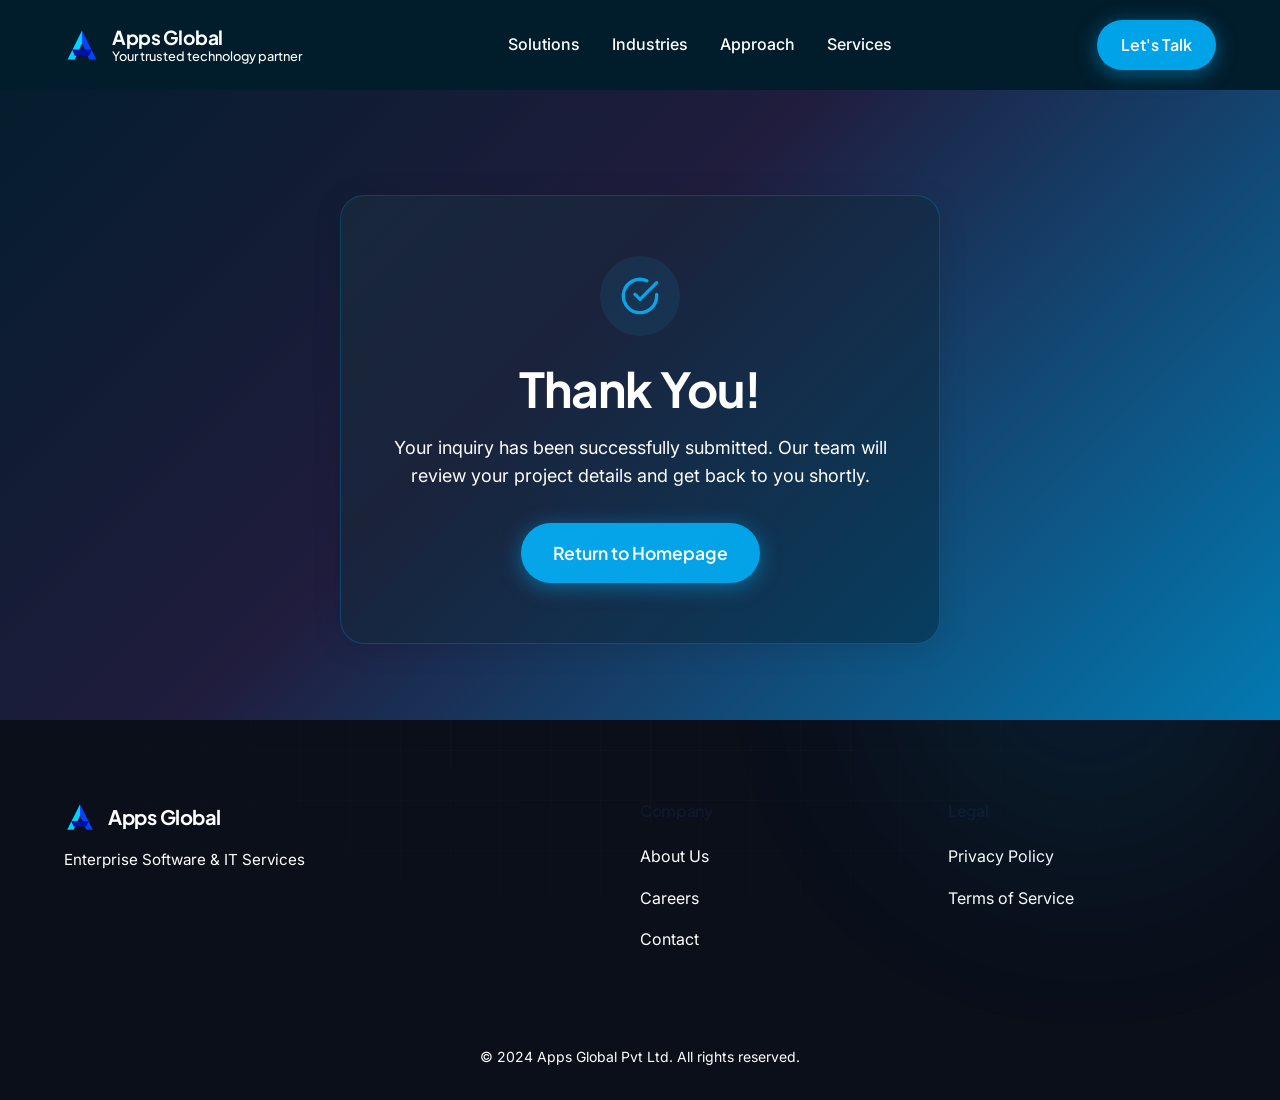
==== thank-you.html @ e1150fd1 "UI styling updates, form submission improvements, and added Thank You page" ====
<!DOCTYPE html>
<html lang="en">
<head>
    <meta charset="UTF-8">
    <meta name="viewport" content="width=device-width, initial-scale=1.0">
    <title>Apps Global | Enterprise Software Built for Global Scale</title>
    <meta name="description" content="Empower your organization with robust, scalable, and secure enterprise solutions.">
    <link rel="preconnect" href="https://fonts.googleapis.com">
    <link rel="preconnect" href="https://fonts.gstatic.com" crossorigin>
    <link href="https://fonts.googleapis.com/css2?family=Inter:wght@400;500;600;700&family=Plus+Jakarta+Sans:wght@500;600;700;800&display=swap" rel="stylesheet">
    <link rel="stylesheet" href="style.css">
    <link rel="icon" type="image/svg+xml" href="favicon.svg">
</head>
<body>

    <!-- Background Elements -->
    <div class="blob blob-1"></div>
    <div class="blob blob-2"></div>
    <div class="grid-overlay"></div>

    <header class="navbar">
        <div class="container nav-container">
            <a href="#" class="logo" style="display: flex; align-items: center; gap: 12px; text-decoration: none;">
                <!-- Styled A Logo -->
                <svg width="36" height="36" viewBox="0 0 40 40" fill="none" xmlns="http://www.w3.org/2000/svg">
                    <path d="M20 4 L4 36 L12 36 L20 18 Z" fill="#00d2ff"/>
                    <path d="M20 4 L36 36 L28 36 L20 18 Z" fill="#0044ff"/>
                    <path d="M9 25 L31 25 L28 32 L12 32 Z" fill="#0011aa"/>
                </svg>
                <div class="logo-text" style="display: flex; flex-direction: column; line-height: 1.2;">
                    <span style="font-weight: 700; font-size: 1.2rem; color: #ffffff; letter-spacing: -0.5px;">Apps Global</span>
                    <span style="font-weight: 500; font-size: 0.8rem; color: #00d2ff;">Your trusted technology partner</span>
                </div>
            </a>
            <nav class="nav-links">
                <a href="#solutions">Solutions</a>
                <a href="#industries">Industries</a>
                <a href="#approach">Approach</a>
                <a href="#services">Services</a>
            </nav>
            <a href="#lead-form-section" class="btn btn-primary nav-cta">Let's Talk</a>
            <button class="mobile-menu-btn" aria-label="Toggle menu">
                <span></span>
                <span></span>
                <span></span>
            </button>
        </div>
        <!-- Mobile Menu Overlay -->
        <div class="mobile-menu-overlay">
            <nav class="mobile-nav-links">
                <a href="#solutions">Solutions</a>
                <a href="#industries">Industries</a>
                <a href="#approach">Approach</a>
                <a href="#services">Services</a>
                <a href="#lead-form-section" class="btn btn-primary" style="margin-top: 20px;">Let's Talk</a>
            </nav>
        </div>
    </header>
    <section class="hero" style="min-height: 80vh; display: flex; align-items: center; justify-content: center; text-align: center;">
        <div class="container fade-up" style="width: 100%; display: flex; justify-content: center;">
            <div class="glass-panel" style="padding: 60px 40px; max-width: 600px; margin: 0 auto; border-radius: 24px; border: 1px solid rgba(0, 162, 232, 0.3); background: rgba(1, 29, 43, 0.4);">
                <div style="width: 80px; height: 80px; background: rgba(0, 162, 232, 0.1); border-radius: 50%; display: flex; align-items: center; justify-content: center; margin: 0 auto 24px;">
                    <svg width="40" height="40" viewBox="0 0 24 24" fill="none" stroke="#00a2e8" stroke-width="2" stroke-linecap="round" stroke-linejoin="round">
                        <path d="M22 11.08V12a10 10 0 1 1-5.93-9.14"></path>
                        <polyline points="22 4 12 14.01 9 11.01"></polyline>
                    </svg>
                </div>
                <h1 style="font-size: 3rem; margin-bottom: 16px; color: #ffffff;">Thank You!</h1>
                <p style="font-size: 1.125rem; color: #a1a1aa; margin-bottom: 32px;">Your inquiry has been successfully submitted. Our team will review your project details and get back to you shortly.</p>
                <a href="index.html" class="btn btn-primary" style="padding: 16px 32px; font-size: 1.1rem; text-decoration: none; display: inline-block;">Return to Homepage</a>
            </div>
        </div>
    </section>
<footer class="footer">
        <div class="container">
            <div class="footer-grid">
                <div class="footer-brand">
                    <a href="#" class="logo" style="display: flex; align-items: center; gap: 12px; text-decoration: none; margin-bottom: 16px;">
                        <svg width="32" height="32" viewBox="0 0 40 40" fill="none" xmlns="http://www.w3.org/2000/svg">
                            <path d="M20 4 L4 36 L12 36 L20 18 Z" fill="#00d2ff"/>
                            <path d="M20 4 L36 36 L28 36 L20 18 Z" fill="#0044ff"/>
                            <path d="M9 25 L31 25 L28 32 L12 32 Z" fill="#0011aa"/>
                        </svg>
                        <span style="font-weight: 700; font-size: 1.25rem; color: #ffffff; letter-spacing: -0.5px;">Apps Global</span>
                    </a>
                    <p style="color: #94a3b8; font-size: 0.95rem; line-height: 1.5;">Enterprise Software & IT Services</p>
                </div>
                <div class="footer-links">
                    <h4>Company</h4>
                    <a href="#">About Us</a>
                    <a href="#">Careers</a>
                    <a href="#">Contact</a>
                </div>
                <div class="footer-links">
                    <h4>Legal</h4>
                    <a href="#">Privacy Policy</a>
                    <a href="#">Terms of Service</a>
                </div>
            </div>
            <div class="footer-bottom">
                <p>&copy; 2024 Apps Global Pvt Ltd. All rights reserved.</p>
            </div>
        </div>
    </footer>

    <script src="script.js"></script>
</body>
</html>
---- style.css ----
/* =========================================
   VARIABLES & DESIGN TOKENS
   ========================================= */
:root {
    /* Color Palette */
    --bg-primary: #ffffff;
    --bg-secondary: #f4f7fb;
    --bg-glass: rgba(255, 255, 255, 0.8);
    --bg-glass-hover: rgba(255, 255, 255, 0.95);
    
    --accent-primary: #00a2e8;
    --accent-secondary: #0081ba;
    --accent-glow: rgba(0, 162, 232, 0.4);
    
    --text-primary: #0f172a;
    --text-secondary: #334155;
    --text-muted: #64748b;
    
    --border-color: rgba(0, 0, 0, 0.08);
    
    /* Typography */
    --font-heading: 'Plus Jakarta Sans', sans-serif;
    --font-body: 'Inter', sans-serif;
    
    /* Spacing & Layout */
    --container-max: 1200px;
    --section-pad: 100px 0;
    
    /* Transitions */
    --transition-fast: 0.2s ease;
    --transition-normal: 0.3s cubic-bezier(0.4, 0, 0.2, 1);
    --transition-slow: 0.5s cubic-bezier(0.4, 0, 0.2, 1);
}

/* =========================================
   RESET & BASE STYLES
   ========================================= */
* {
    margin: 0;
    padding: 0;
    box-sizing: border-box;
}

html {
    scroll-behavior: smooth;
    font-size: 16px;
}

body {
    font-family: var(--font-body);
    background-color: var(--bg-primary);
    color: var(--text-secondary);
    line-height: 1.6;
    overflow-x: hidden;
    position: relative;
}

h1, h2, h3, h4, h5, h6 {
    font-family: var(--font-heading);
    color: var(--text-primary);
    line-height: 1.2;
    font-weight: 700;
    letter-spacing: -0.02em;
}

a {
    text-decoration: none;
    color: inherit;
    transition: var(--transition-fast);
}

ul {
    list-style: none;
}

.container {
    max-width: var(--container-max);
    margin: 0 auto;
    padding: 0 24px;
}

.section {
    padding: var(--section-pad);
    position: relative;
    z-index: 10;
}

.bg-darker {
    background-color: var(--bg-secondary);
}

/* =========================================
   UTILITIES & COMPONENTS
   ========================================= */
.text-gradient {
    background: linear-gradient(135deg, var(--accent-primary), var(--accent-secondary));
    -webkit-background-clip: text;
    -webkit-text-fill-color: transparent;
    background-clip: text;
    display: inline-block;
}

.glass-panel {
    background: var(--bg-glass);
    backdrop-filter: blur(16px);
    -webkit-backdrop-filter: blur(16px);
    border: 1px solid var(--border-color);
    border-radius: 20px;
    box-shadow: 0 4px 30px rgba(0, 0, 0, 0.1);
    position: relative;
    overflow: hidden;
}
.glass-panel::before {
    content: '';
    position: absolute;
    top: 0; left: 0; right: 0; bottom: 0;
    background: linear-gradient(135deg, rgba(255,255,255,0.05) 0%, rgba(255,255,255,0) 100%);
    pointer-events: none;
}

.hover-lift {
    transition: var(--transition-normal);
}
.hover-lift:hover {
    transform: translateY(-8px);
    border-color: rgba(0, 210, 255, 0.3);
    box-shadow: 0 15px 40px rgba(0, 0, 0, 0.4), 0 0 20px var(--accent-glow);
}

/* Buttons */
.btn {
    display: inline-flex;
    align-items: center;
    justify-content: center;
    gap: 8px;
    padding: 12px 24px;
    border-radius: 8px;
    font-weight: 600;
    font-family: var(--font-heading);
    cursor: pointer;
    transition: var(--transition-normal);
    border: none;
    font-size: 1rem;
}

.btn-lg {
    padding: 16px 32px;
    font-size: 1.125rem;
}

.btn-primary {
    background: linear-gradient(135deg, var(--accent-primary), var(--accent-secondary));
    color: #fff;
    box-shadow: 0 4px 15px var(--accent-glow), inset 0 1px 1px rgba(255, 255, 255, 0.3);
    border: 1px solid rgba(255, 255, 255, 0.1);
}

.btn-primary:hover {
    box-shadow: 0 8px 25px var(--accent-glow), inset 0 1px 1px rgba(255, 255, 255, 0.4);
    transform: translateY(-2px);
    color: #fff;
}

.btn-outline {
    background: transparent;
    color: var(--text-primary);
    border: 1px solid var(--border-color);
}

.btn-outline:hover {
    background: rgba(255, 255, 255, 0.05);
    border-color: var(--accent-primary);
    color: var(--accent-primary);
}

/* Background Effects */
.blob {
    position: fixed;
    filter: blur(100px);
    border-radius: 50%;
    z-index: 0;
    opacity: 0.4;
    animation: float 20s infinite ease-in-out alternate;
}
.blob-1 {
    top: -10%;
    left: -10%;
    width: 60vw;
    height: 60vw;
    background: radial-gradient(circle, var(--accent-secondary) 0%, transparent 60%);
    opacity: 0.15;
}
.blob-2 {
    bottom: -10%;
    right: -10%;
    width: 50vw;
    height: 50vw;
    background: radial-gradient(circle, var(--accent-primary) 0%, transparent 60%);
    animation-delay: -5s;
    opacity: 0.15;
}
.grid-overlay {
    position: fixed;
    top: 0; left: 0; right: 0; bottom: 0;
    background-image: 
        linear-gradient(rgba(255,255,255,0.015) 1px, transparent 1px),
        linear-gradient(90deg, rgba(255,255,255,0.015) 1px, transparent 1px);
    background-size: 50px 50px;
    z-index: 1;
    pointer-events: none;
    mask-image: radial-gradient(circle at center, black 40%, transparent 100%);
    -webkit-mask-image: radial-gradient(circle at center, black 40%, transparent 100%);
}

@keyframes float {
    0% { transform: translate(0, 0) scale(1); }
    100% { transform: translate(50px, 50px) scale(1.1); }
}

/* =========================================
   NAVIGATION
   ========================================= */
.navbar {
    position: fixed;
    top: 0;
    left: 0;
    right: 0;
    z-index: 100;
    padding: 20px 0;
    transition: var(--transition-normal);
}
.navbar.scrolled {
    padding: 12px 0;
    background: rgba(4, 8, 20, 0.85);
    backdrop-filter: blur(12px);
    border-bottom: 1px solid var(--border-color);
}

.nav-container {
    display: flex;
    justify-content: space-between;
    align-items: center;
}

.logo {
    display: flex;
    align-items: center;
    gap: 12px;
    font-family: var(--font-heading);
    font-weight: 800;
    font-size: 1.25rem;
    color: var(--text-primary);
}

.logo-icon {
    width: 32px;
    height: 32px;
    background: linear-gradient(135deg, var(--accent-primary), var(--accent-secondary));
    border-radius: 8px;
    position: relative;
    overflow: hidden;
}
.logo-icon::after {
    content: '';
    position: absolute;
    top: 50%; left: 50%; transform: translate(-50%, -50%);
    width: 12px; height: 12px;
    background: var(--bg-primary);
    border-radius: 50%;
}

.nav-links {
    display: flex;
    gap: 32px;
}
.nav-links a {
    color: var(--text-secondary);
    font-weight: 500;
    position: relative;
}
.nav-links a::after {
    content: '';
    position: absolute;
    bottom: -4px;
    left: 0;
    width: 0%;
    height: 2px;
    background: var(--accent-primary);
    transition: var(--transition-fast);
}
.nav-links a:hover {
    color: var(--text-primary);
}
.nav-links a:hover::after {
    width: 100%;
}

.mobile-menu-btn {
    display: none;
    background: none;
    border: none;
    cursor: pointer;
    flex-direction: column;
    gap: 6px;
    z-index: 1000;
}
.mobile-menu-btn span {
    width: 24px;
    height: 2px;
    background: var(--text-primary);
    transition: var(--transition-fast);
}
.mobile-menu-btn.active span:nth-child(1) { transform: translateY(8px) rotate(45deg); }
.mobile-menu-btn.active span:nth-child(2) { opacity: 0; }
.mobile-menu-btn.active span:nth-child(3) { transform: translateY(-8px) rotate(-45deg); }

.mobile-menu-overlay {
    position: fixed;
    top: 0;
    left: 0;
    width: 100%;
    height: 100vh;
    background: rgba(4, 8, 20, 0.95);
    backdrop-filter: blur(10px);
    z-index: 999;
    display: flex;
    align-items: center;
    justify-content: center;
    opacity: 0;
    visibility: hidden;
    transition: all 0.3s ease;
}
.mobile-menu-overlay.active {
    opacity: 1;
    visibility: visible;
}
.mobile-nav-links {
    display: flex;
    flex-direction: column;
    gap: 32px;
    text-align: center;
    transform: translateY(20px);
    transition: all 0.3s ease 0.1s;
}
.mobile-menu-overlay.active .mobile-nav-links {
    transform: translateY(0);
}
.mobile-nav-links a {
    font-size: 1.5rem;
    font-weight: 600;
    color: var(--text-primary);
}

/* =========================================
   HERO SECTION
   ========================================= */
.hero {
    min-height: 100vh;
    display: flex;
    align-items: center;
    padding-top: 120px;
    position: relative;
    z-index: 10;
}
.hero .container {
    display: grid;
    grid-template-columns: 1fr 1fr;
    gap: 60px;
    align-items: center;
}

.hero-badge {
    display: inline-block;
    padding: 6px 16px;
    background: rgba(0, 210, 255, 0.1);
    color: var(--accent-primary);
    border: 1px solid rgba(0, 210, 255, 0.2);
    border-radius: 100px;
    font-size: 0.875rem;
    font-weight: 600;
    margin-bottom: 24px;
    text-transform: uppercase;
    letter-spacing: 1px;
}

.headline {
    font-size: clamp(2.5rem, 5vw, 4rem);
    margin-bottom: 24px;
    letter-spacing: -1px;
}

.sub-headline {
    font-size: 1.125rem;
    margin-bottom: 40px;
    max-width: 500px;
}

.hero-actions {
    display: flex;
    gap: 16px;
}

.hero-visual {
    position: relative;
}

.consultation-form {
    background-color: #f6f8fa;
    border-radius: 16px;
    padding: 32px;
    width: 100%;
    max-width: 440px;
    margin: 0 auto;
    color: #334155;
    box-shadow: 0 20px 40px rgba(0,0,0,0.3);
    font-family: var(--font-body);
}

.form-header {
    display: flex;
    gap: 16px;
    margin-bottom: 24px;
}

.sparkle-icon {
    width: 24px;
    height: 24px;
    flex-shrink: 0;
    margin-top: 2px;
}

.form-titles h3 {
    font-size: 1.125rem;
    color: #0f172a;
    margin-bottom: 4px;
    font-weight: 700;
}

.form-titles p {
    font-size: 0.875rem;
    color: #64748b;
}

.lead-form {
    display: flex;
    flex-direction: column;
    gap: 16px;
}

.lead-form input,
.lead-form select {
    width: 100%;
    padding: 14px 16px;
    border: 1px solid #e2e8f0;
    border-radius: 12px;
    background-color: #ffffff;
    color: #64748b;
    font-size: 0.95rem;
    font-family: inherit;
    outline: none;
    transition: var(--transition-fast);
}

.lead-form input:focus,
.lead-form select:focus {
    border-color: #00a8e8;
    box-shadow: 0 0 0 3px rgba(0, 168, 232, 0.1);
}

.btn-submit {
    background-color: #00a8e8;
    color: white;
    border: none;
    padding: 14px 16px;
    border-radius: 10px;
    font-size: 1rem;
    font-weight: 700;
    display: flex;
    justify-content: center;
    align-items: center;
    gap: 8px;
    cursor: pointer;
    transition: var(--transition-fast);
    margin-top: 8px;
    font-family: inherit;
}

.btn-submit:hover {
    background-color: #008fca;
}

.form-footer {
    margin-top: 16px;
    font-size: 0.75rem;
    color: #94a3b8;
}

.form-footer a {
    color: #94a3b8;
    text-decoration: underline;
}

/* =========================================
   STATISTICS
   ========================================= */
.stats-grid {
    display: grid;
    grid-template-columns: repeat(4, 1fr);
    gap: 24px;
}
.stat-card {
    padding: 32px 24px;
    text-align: center;
}
.stat-number {
    font-size: 3rem;
    color: var(--accent-primary);
    margin-bottom: 8px;
}
.stat-title {
    color: var(--text-primary);
    font-family: var(--font-heading);
    font-weight: 700;
    margin-bottom: 8px;
    font-size: 1.125rem;
}
.stat-desc {
    font-size: 0.875rem;
}

/* =========================================
   SECTIONS GENERAL
   ========================================= */
.section-header {
    margin-bottom: 60px;
    max-width: 600px;
}
.section-header.center {
    text-align: center;
    margin-left: auto;
    margin-right: auto;
}
.section-title {
    font-size: 2.5rem;
    margin-bottom: 16px;
}

/* =========================================
   SOLUTIONS ORBIT
   ========================================= */
.solutions-visual {
    display: flex;
    justify-content: center;
    align-items: center;
    padding: 60px 0;
}
.bento-grid {
    display: grid;
    grid-template-columns: repeat(2, 1fr);
    gap: 24px;
    width: 100%;
    max-width: 900px;
    margin: 0 auto;
}

.bento-item {
    padding: 32px;
    display: flex;
    flex-direction: column;
    justify-content: center;
    position: relative;
    overflow: hidden;
    transition: transform 0.3s ease, box-shadow 0.3s ease;
}

.bento-item:hover {
    transform: translateY(-5px);
}

.bento-icon {
    width: 48px;
    height: 48px;
    border-radius: 12px;
    display: flex;
    align-items: center;
    justify-content: center;
    margin-bottom: 24px;
    color: white;
}

.glow-blue .bento-icon { background: rgba(58, 123, 213, 0.2); border: 1px solid rgba(58, 123, 213, 0.5); color: #3a7bd5; box-shadow: 0 0 20px rgba(58, 123, 213, 0.3); }
.glow-cyan .bento-icon { background: rgba(0, 210, 255, 0.2); border: 1px solid rgba(0, 210, 255, 0.5); color: #00d2ff; box-shadow: 0 0 20px rgba(0, 210, 255, 0.3); }
.glow-purple .bento-icon { background: rgba(168, 85, 247, 0.2); border: 1px solid rgba(168, 85, 247, 0.5); color: #c084fc; box-shadow: 0 0 20px rgba(168, 85, 247, 0.3); }
.glow-green .bento-icon { background: rgba(34, 197, 94, 0.2); border: 1px solid rgba(34, 197, 94, 0.5); color: #4ade80; box-shadow: 0 0 20px rgba(34, 197, 94, 0.3); }

.bento-item h3 {
    font-size: 1.5rem;
    margin-bottom: 12px;
    color: var(--text-primary);
}

.bento-item p {
    font-size: 1rem;
    color: var(--text-secondary);
    line-height: 1.6;
}

@media (max-width: 768px) {
    .bento-grid {
        grid-template-columns: 1fr;
    }
}

/* =========================================
   SPLIT SECTION (Industries & Approach)
   ========================================= */
.split-grid {
    display: grid;
    grid-template-columns: 1fr 1fr;
    gap: 80px;
    align-items: stretch;
}
.split-grid > * {
    display: flex;
    flex-direction: column;
    height: 100%;
}
.split-grid > * > * {
    height: 100%;
}
.icon-box {
    width: 56px; height: 56px;
    background: rgba(0,210,255,0.1);
    color: var(--accent-primary);
    border-radius: 16px;
    display: flex; align-items: center; justify-content: center;
    margin-bottom: 24px;
}
.feature-list { margin-top: 32px; display: flex; flex-direction: column; gap: 16px; }
.feature-list li {
    display: flex; align-items: center; gap: 12px;
    color: var(--text-primary); font-weight: 500;
}
.split-cards { display: flex; flex-direction: column; gap: 24px; }
.split-cards .card { padding: 32px; }
.card-icon {
    width: 48px; height: 48px; border-radius: 12px;
    display: flex; align-items: center; justify-content: center;
    margin-bottom: 20px; color: white;
}
.blue-glow { background: rgba(58,123,213,0.2); color: #3a7bd5; border: 1px solid rgba(58,123,213,0.4); }
.cyan-glow { background: rgba(0,210,255,0.2); color: #00d2ff; border: 1px solid rgba(0,210,255,0.4); }
.card h3 { margin-bottom: 12px; }

/* =========================================
   SERVICES
   ========================================= */
.services-grid {
    display: grid;
    grid-template-columns: repeat(3, 1fr);
    gap: 30px;
}
.service-card {
    padding: 40px 30px;
}
.service-icon {
    color: var(--accent-primary);
    margin-bottom: 24px;
}
.service-card h3 { margin-bottom: 16px; font-size: 1.25rem; }

/* =========================================
   TESTIMONIALS
   ========================================= */
.testimonial-slider {
    display: grid;
    grid-template-columns: 1fr 1fr;
    gap: 40px;
}
.testimonial-card {
    padding: 40px;
    position: relative;
}
.quote-mark {
    position: absolute; top: 20px; right: 40px;
    font-size: 4rem; font-family: serif; color: rgba(255,255,255,0.05); line-height: 1;
}
.testimonial-text {
    font-size: 1.125rem; color: var(--text-primary); margin-bottom: 32px; font-style: italic;
}
.testimonial-author {
    display: flex; align-items: center; gap: 16px;
}
.author-avatar {
    width: 50px; height: 50px; border-radius: 50%;
    background: #1a1e27;
    display: flex;
    align-items: center;
    justify-content: center;
    color: #64748b;
    border: 1px solid rgba(255, 255, 255, 0.05);
}
.author-avatar svg {
    width: 24px;
    height: 24px;
}
.author-info h4 { font-size: 1rem; margin-bottom: 4px; }
.author-info span { font-size: 0.875rem; color: var(--accent-primary); }

/* =========================================
   BLOG INSIGHTS
   ========================================= */
.blog-grid {
    display: grid; grid-template-columns: repeat(3, 1fr); gap: 30px;
}
.blog-card {
    display: flex; flex-direction: column; overflow: hidden;
    background: var(--bg-glass);
    backdrop-filter: blur(16px);
    -webkit-backdrop-filter: blur(16px);
    border: 1px solid var(--border-color);
    border-radius: 20px;
    box-shadow: 0 4px 30px rgba(0, 0, 0, 0.1);
    transition: var(--transition-normal);
}
.blog-card.highlight {
    border-color: rgba(59, 130, 246, 0.4);
    box-shadow: 0 4px 30px rgba(59, 130, 246, 0.15), inset 0 0 20px rgba(59, 130, 246, 0.05);
}
.blog-card:not(.highlight):hover {
    border-color: rgba(255,255,255,0.15);
    transform: translateY(-6px);
    box-shadow: 0 10px 40px rgba(0,0,0,0.3);
}
.blog-image {
    height: 200px; 
    position: relative;
    border-bottom: 1px solid var(--border-color);
    overflow: hidden;
}
.img-cloud {
    background-image: url('blog-cloud.png');
    background-size: cover;
    background-position: center;
}
.img-security {
    background-image: url('blog-security.png');
    background-size: cover;
    background-position: center;
}
.img-dev {
    background-image: url('blog-dev.png');
    background-size: cover;
    background-position: center;
}
.blog-content { padding: 32px; display: flex; flex-direction: column; flex-grow: 1; }
.blog-category {
    font-size: 0.75rem; text-transform: uppercase; letter-spacing: 1.5px;
    color: var(--accent-primary); font-weight: 700; margin-bottom: 12px;
}
.blog-card h3 { font-size: 1.25rem; margin-bottom: 20px; line-height: 1.4; }
.blog-meta { margin-top: auto; font-size: 0.875rem; color: var(--text-muted); }

/* =========================================
   CTA & FAQ
   ========================================= */
.cta-box {
    padding: 60px;
    text-align: center;
    background: linear-gradient(135deg, rgba(30,41,59,0.7), rgba(15,23,42,0.9));
    border-color: rgba(0,210,255,0.2);
    margin-bottom: 80px;
}
.cta-content h2 { font-size: 2.5rem; margin-bottom: 16px; }
.cta-content p { font-size: 1.25rem; margin-bottom: 32px; }
.cta-buttons { display: flex; gap: 16px; justify-content: center; }

.faq-section { max-width: 800px; margin: 0 auto; }
.faq-title { font-size: 2rem; margin-bottom: 32px; text-align: center; }
.faq-item {
    border-bottom: 1px solid var(--border-color);
}
.faq-question {
    width: 100%; padding: 24px 0; background: none; border: none;
    color: var(--text-primary); font-family: var(--font-heading); font-weight: 600; font-size: 1.125rem;
    display: flex; justify-content: space-between; align-items: center;
    cursor: pointer; text-align: left;
}
.faq-icon { font-size: 1.5rem; color: var(--accent-primary); transition: transform 0.3s; }
.faq-item.active .faq-icon { transform: rotate(45deg); }
.faq-answer {
    max-height: 0; overflow: hidden; transition: max-height 0.3s ease-out;
}
.faq-item.active .faq-answer { max-height: 200px; padding-bottom: 24px; }

/* =========================================
   FOOTER
   ========================================= */
.footer {
    border-top: 1px solid var(--border-color);
    padding: 80px 0 32px;
    background-color: var(--bg-primary);
}
.footer-grid {
    display: grid; grid-template-columns: 2fr 1fr 1fr; gap: 40px; margin-bottom: 60px;
}
.footer-brand p { margin-top: 16px; max-width: 300px; }
.footer-links { display: flex; flex-direction: column; gap: 16px; }
.footer-links h4 { color: var(--text-primary); margin-bottom: 8px; }
.footer-links a:hover { color: var(--accent-primary); }
.footer-bottom {
    border-top: 1px solid var(--border-color); padding-top: 32px;
    text-align: center; font-size: 0.875rem;
}

/* =========================================
   DASHBOARD CARD
   ========================================= */
.main-dashboard {
    width: 100%;
    height: 400px;
    padding: 20px;
    display: flex;
    flex-direction: column;
    gap: 20px;
    background: linear-gradient(135deg, rgba(30,41,59,0.7), rgba(15,23,42,0.8));
    border: 1px solid rgba(255,255,255,0.1);
    box-shadow: 0 25px 50px -12px rgba(0,0,0,0.5);
    border-radius: 12px;
    transform: perspective(1000px) rotateY(-15deg) rotateX(5deg);
    transition: transform 0.5s ease;
}
.main-dashboard:hover {
    transform: perspective(1000px) rotateY(-5deg) rotateX(2deg);
}

.dash-header { border-bottom: 1px solid rgba(255,255,255,0.05); padding-bottom: 12px; display: flex; align-items: center; justify-content: space-between; }
.dots { display: flex; gap: 8px; }
.dot { width: 12px; height: 12px; border-radius: 50%; }
.dot.red { background: #ff5f56; }
.dot.yellow { background: #ffbd2e; }
.dot.green { background: #27c93f; }
.dash-title { color: #94a3b8; font-size: 0.85rem; font-family: monospace; }

.dash-body.terminal-body {
    flex-grow: 1;
    overflow: hidden;
    padding: 10px;
    position: relative;
    font-family: 'Fira Code', 'Courier New', monospace;
    font-size: 0.9rem;
    color: #a8b2d1;
    line-height: 1.5;
    text-align: left;
}
#running-code {
    white-space: pre-wrap;
}
.keyword { color: #ff7b72; }
.function { color: #d2a8ff; }
.string { color: #a5d6ff; }
.comment { color: #8b949e; font-style: italic; }
.cursor {
    display: inline-block;
    width: 8px;
    height: 15px;
    background-color: #00d2ff;
    animation: blink 1s step-end infinite;
    vertical-align: middle;
    margin-left: 4px;
}
@keyframes blink {
    0%, 100% { opacity: 1; }
    50% { opacity: 0; }
}

/* =========================================
   ANIMATIONS & RESPONSIVE
   ========================================= */
.reveal { opacity: 0; transform: translateY(30px); transition: all 0.8s cubic-bezier(0.5, 0, 0, 1); }
.reveal.active { opacity: 1; transform: translateY(0); }
.fade-up { animation: fadeUp 0.8s cubic-bezier(0.5, 0, 0, 1) forwards; opacity: 0; }
.fade-in { animation: fadeIn 1s ease forwards; opacity: 0; }
.delay-1 { animation-delay: 0.2s; transition-delay: 0.2s; }
.delay-2 { animation-delay: 0.4s; transition-delay: 0.4s; }
.delay-3 { animation-delay: 0.6s; transition-delay: 0.6s; }

@keyframes fadeUp {
    from { opacity: 0; transform: translateY(30px); }
    to { opacity: 1; transform: translateY(0); }
}
@keyframes fadeIn {
    from { opacity: 0; }
    to { opacity: 1; }
}

@media (max-width: 1024px) {
    .stats-grid { grid-template-columns: repeat(2, 1fr); }
    .services-grid { grid-template-columns: repeat(2, 1fr); }
    .hero .container { grid-template-columns: 1fr; text-align: center; }
    .hero-actions { justify-content: center; }
    .split-grid { grid-template-columns: 1fr; gap: 40px; }
}

@media (max-width: 768px) {
    .nav-links { display: none; }
    .logo-text span:last-child {
        display: none !important; /* Hide subtitle on mobile to save space */
    }
    .logo-text span:first-child {
        font-size: 1.1rem !important;
    }
    .nav-cta {
        display: none;
    }
    .mobile-menu-btn { display: flex; flex-shrink: 0; z-index: 1000; }
    .stats-grid { grid-template-columns: 1fr; }
    .services-grid { grid-template-columns: 1fr; }
    .testimonial-slider { grid-template-columns: 1fr; }
    .blog-grid { grid-template-columns: 1fr; }
    .footer-grid { grid-template-columns: 1fr; gap: 32px; }
    .cta-buttons { flex-direction: column; }
    .hero-cards { grid-template-columns: 1fr !important; }
    
    /* Straighten the dashboard code block on mobile */
    .main-dashboard {
        transform: none;
    }
    .main-dashboard:hover {
        transform: none;
    }
}

/* =========================================
   GLOBAL CARD HOVER EFFECTS
   ========================================= */
.stat-card,
.hero-cards .glass-panel,
.split-cards .card,
.service-card,
.testimonial-card,
.bento-item {
    transition: all 0.3s cubic-bezier(0.4, 0, 0.2, 1);
}

.stat-card:hover,
.hero-cards .glass-panel:hover,
.split-cards .card:hover,
.service-card:hover,
.testimonial-card:hover,
.bento-item:hover {
    transform: translateY(-8px);
    border-color: rgba(0, 210, 255, 0.4) !important;
    box-shadow: 0 15px 40px rgba(0, 0, 0, 0.4), 0 0 25px rgba(0, 210, 255, 0.25) !important;
}

/* =========================================
   NEW CONTACT FORM LAYOUT
   ========================================= */
.consultation-form.new-form-layout {
    background: #11141c; 
    border: 1px solid rgba(255, 255, 255, 0.05);
    border-radius: 16px;
    padding: 32px;
}
.form-pre-header {
    font-size: 0.75rem;
    font-weight: 800;
    color: #00d2ff;
    text-transform: uppercase;
    letter-spacing: 1px;
    margin-bottom: 20px;
}
.form-chips {
    display: flex;
    flex-wrap: wrap;
    gap: 12px;
    margin-bottom: 32px;
}
.form-chip {
    display: flex;
    align-items: center;
    gap: 8px;
    background: transparent;
    border: 1px solid rgba(255, 255, 255, 0.1);
    color: #a1a1aa;
    padding: 10px 18px;
    border-radius: 99px;
    font-size: 0.85rem;
    font-weight: 500;
    cursor: pointer;
    transition: all 0.2s ease;
}
.form-chip:hover {
    background: rgba(255, 255, 255, 0.05);
    color: #fff;
}
.form-chip.active {
    background: rgba(0, 210, 255, 0.1);
    border-color: #00d2ff;
    color: #fff;
}
.form-chip svg {
    opacity: 0.7;
}
.form-chip.active svg {
    opacity: 1;
    color: #00d2ff;
}
.new-lead-form {
    display: flex;
    flex-direction: column;
    gap: 16px;
}
.new-lead-form .form-row-2 {
    display: grid;
    grid-template-columns: 1fr 1fr;
    gap: 16px;
}
.new-lead-form input,
.new-lead-form select,
.new-lead-form textarea {
    width: 100%;
    background: #1a1e27;
    border: 1px solid rgba(255,255,255,0.08);
    color: #fff;
    padding: 16px;
    border-radius: 12px;
    font-size: 0.95rem;
    font-family: inherit;
    transition: border-color 0.2s;
    outline: none;
}
.new-lead-form select {
    appearance: none;
    background-image: url("data:image/svg+xml;charset=US-ASCII,%3Csvg%20xmlns%3D%22http%3A%2F%2Fwww.w3.org%2F2000%2Fsvg%22%20width%3D%2224%22%20height%3D%2224%22%20viewBox%3D%220%200%2024%2024%22%20fill%3D%22none%22%20stroke%3D%22%23a1a1aa%22%20stroke-width%3D%222%22%20stroke-linecap%3D%22round%22%20stroke-linejoin%3D%22round%22%3E%3Cpolyline%20points%3D%226%209%2012%2015%2018%209%22%3E%3C%2Fpolyline%3E%3C%2Fsvg%3E");
    background-repeat: no-repeat;
    background-position: right 16px center;
    background-size: 16px;
    cursor: pointer;
}
.new-lead-form input:focus,
.new-lead-form select:focus,
.new-lead-form textarea:focus {
    border-color: #00d2ff;
}
.new-lead-form input::placeholder,
.new-lead-form textarea::placeholder {
    color: #64748b;
}
.btn-submit-cyan {
    width: 100%;
    background: #0ea5e9;
    color: white;
    padding: 16px;
    border-radius: 12px;
    font-weight: 600;
    font-size: 1rem;
    border: none;
    cursor: pointer;
    display: flex;
    align-items: center;
    justify-content: center;
    gap: 8px;
    margin-bottom: 8px;
    margin-top: 8px;
    transition: background 0.3s ease;
}
.btn-submit-cyan:hover {
    background: #0284c7;
}

@media (max-width: 600px) {
    .new-lead-form .form-row-2 {
        grid-template-columns: 1fr;
    }
}

/* =========================================
   SCROLL ANIMATIONS (Reveal, Fade)
   ========================================= */
.reveal, .fade-up {
    opacity: 0;
    transform: translateY(40px);
    transition: opacity 0.8s cubic-bezier(0.16, 1, 0.3, 1), transform 0.8s cubic-bezier(0.16, 1, 0.3, 1);
    will-change: opacity, transform;
}
.reveal.active, .fade-up.active {
    opacity: 1;
    transform: translateY(0);
}

.fade-in {
    opacity: 0;
    transition: opacity 1s cubic-bezier(0.16, 1, 0.3, 1);
    will-change: opacity;
}
.fade-in.active {
    opacity: 1;
}

/* Stagger Delays */
.delay-1 { transition-delay: 0.15s; }
.delay-2 { transition-delay: 0.3s; }
.delay-3 { transition-delay: 0.45s; }

/* =========================================
   MOBILE ANIMATIONS & ACTIVE STATES
   ========================================= */
@keyframes pulseGlow {
    0% { box-shadow: 0 0 0 0 rgba(0, 210, 255, 0.4); }
    70% { box-shadow: 0 0 0 10px rgba(0, 210, 255, 0); }
    100% { box-shadow: 0 0 0 0 rgba(0, 210, 255, 0); }
}

@media (max-width: 768px) {
    /* Tap feedback on mobile instead of hover */
    .btn:active, 
    .glass-panel:active, 
    .bento-item:active, 
    .service-card:active {
        transform: scale(0.96) !important;
        transition: transform 0.1s ease !important;
    }

    /* Staggered animation for mobile menu links */
    .mobile-nav-links a {
        opacity: 0;
        transform: translateY(20px);
        transition: all 0.3s ease;
    }
    
    .mobile-menu-overlay.active .mobile-nav-links a:nth-child(1) { transition-delay: 0.1s; opacity: 1; transform: translateY(0); }
    .mobile-menu-overlay.active .mobile-nav-links a:nth-child(2) { transition-delay: 0.2s; opacity: 1; transform: translateY(0); }
    .mobile-menu-overlay.active .mobile-nav-links a:nth-child(3) { transition-delay: 0.3s; opacity: 1; transform: translateY(0); }
    .mobile-menu-overlay.active .mobile-nav-links a:nth-child(4) { transition-delay: 0.4s; opacity: 1; transform: translateY(0); }
    .mobile-menu-overlay.active .mobile-nav-links a:nth-child(5) { transition-delay: 0.5s; opacity: 1; transform: translateY(0); }
}

/* Section specific colors matching the image */
.navbar { background: #011d2b !important; color: #fff; }
.navbar .logo-text span { color: #fff !important; }
.navbar a { color: #fff; }
.hero { background: linear-gradient(135deg, #011d2b, #201c3d 45%, #027ab2) !important; color: #fff; }
.hero h1, .hero h2, .hero h3, .hero p { color: #fff !important; }
.statistics { background: #00a2e8 !important; color: #fff; }
.statistics .stat-title, .statistics .stat-desc, .statistics .stat-number { color: #fff !important; }
.statistics .glass-panel { background: rgba(255, 255, 255, 0.15) !important; border: 1px solid rgba(255, 255, 255, 0.2); }
.impact { background: #12151b !important; color: #fff; }
.impact .section-title, .impact .section-details { color: #fff !important; }
.impact .testimonial-card { background: rgba(255, 255, 255, 0.05) !important; }
.impact .testimonial-text, .impact h4 { color: #fff !important; }
footer { background: #0a0f1a !important; color: #fff; }
footer h3, footer p, footer a { color: #fff !important; }
/* CTA and Button overrides matching appsglobal.io */
.final-cta { background: #0b1121 !important; color: #fff !important; }
.final-cta h2, .final-cta p, .final-cta h3 { color: #fff !important; }
.btn-primary, .btn-submit, .btn-submit-cyan { border-radius: 9999px !important; background: #0ea5e9 !important; color: #fff !important; border: none !important; box-shadow: 0 4px 15px rgba(14, 165, 233, 0.4) !important; }
.btn-primary:hover, .btn-submit:hover, .btn-submit-cyan:hover { background: #0284c7 !important; box-shadow: 0 6px 20px rgba(14, 165, 233, 0.6) !important; color: #fff !important; }
.consultation-form-wrapper { background: #ffffff !important; border-radius: 16px; padding: 24px; }
.consultation-form-wrapper h3, .consultation-form-wrapper p, .consultation-form-wrapper span { color: #0f172a !important; }
.form-pre-header { color: #0ea5e9 !important; }
/* Fixes for Explore projects and Let's Talk buttons */
.hero .btn-outline { color: #ffffff !important; border-color: rgba(255,255,255,0.4) !important; border-radius: 9999px !important; }
.hero .btn-outline:hover { background: rgba(255,255,255,0.1) !important; color: #ffffff !important; }

/* Let's Talk glow and style */
.nav-cta, .btn-primary { 
    background: #00a2e8 !important; 
    border-radius: 9999px !important; 
    color: #ffffff !important; 
    box-shadow: 0 4px 20px rgba(0, 162, 232, 0.5) !important; 
    font-weight: 600 !important;
    border: none !important;
}
.nav-cta:hover, .btn-primary:hover {
    background: #0081ba !important;
    box-shadow: 0 6px 25px rgba(0, 162, 232, 0.7) !important;
}
/* Fix nav-links hover color so it doesn't disappear */
.navbar .nav-links a:hover { color: #0ea5e9 !important; }
/* Fix readability for FAQ and Form cards */
.faq-question { color: #ffffff !important; opacity: 0.9; }
.faq-answer, .faq-answer p { color: #e2e8f0 !important; }

.consultation-form h3, .consultation-form p, .consultation-form span { color: #ffffff !important; }
.consultation-form-wrapper h3, .consultation-form-wrapper p, .consultation-form-wrapper span { color: #ffffff !important; }

.new-lead-form input, .new-lead-form select, .new-lead-form textarea { 
    color: #ffffff !important; 
    border: 1px solid rgba(255,255,255,0.15) !important; 
    background: rgba(255,255,255,0.05) !important; 
}
.new-lead-form input::placeholder, .new-lead-form textarea::placeholder { 
    color: #a1a1aa !important; 
}
.new-lead-form select option {
    background: #0f172a !important;
    color: #ffffff !important;
}
.form-chip { color: #ffffff !important; border: 1px solid rgba(255,255,255,0.2) !important; }
/* Fix mobile menu button visibility */
.navbar .mobile-menu-btn span { background: #ffffff !important; }
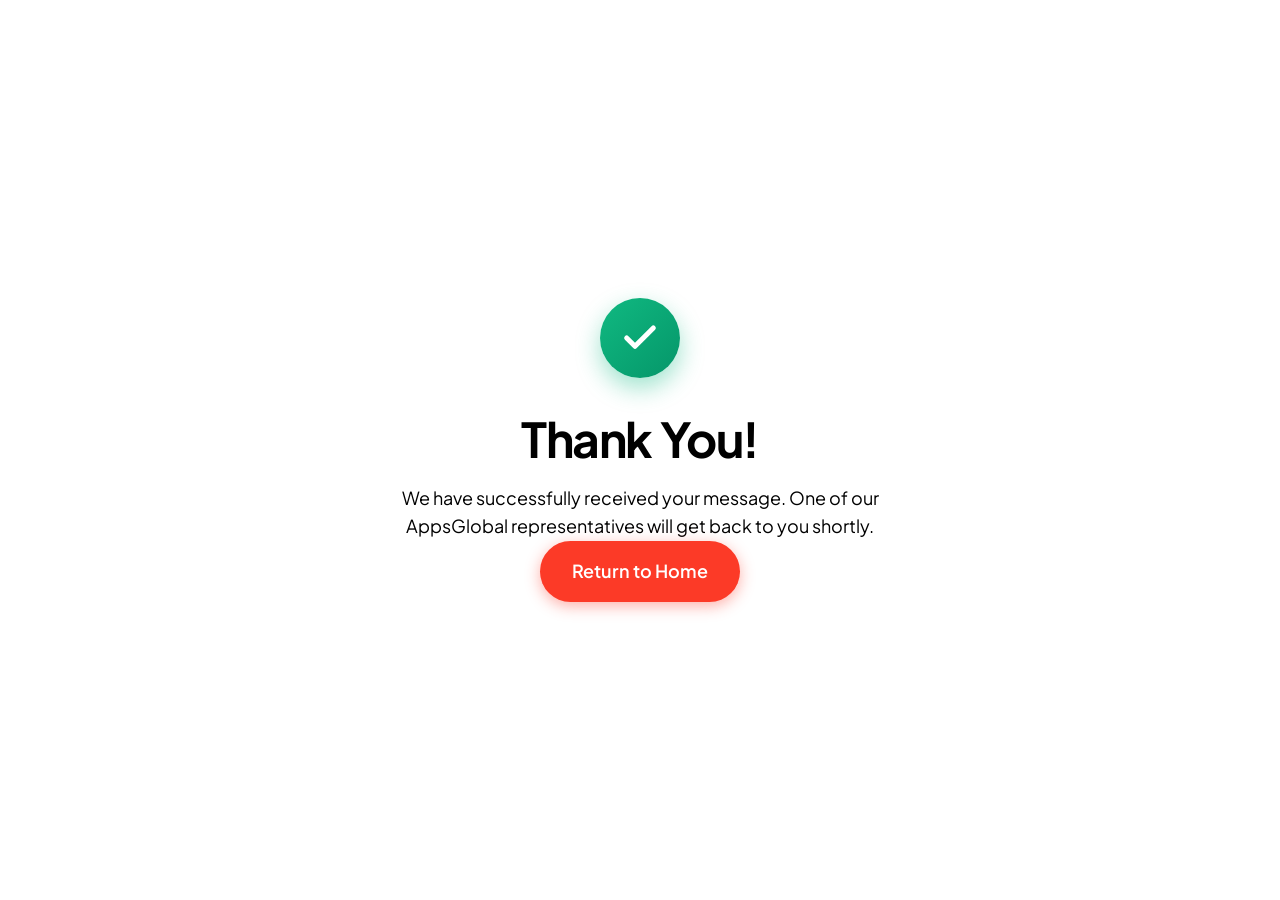
==== commit 195566c0: "Overhauled UI/UX layout based on Tech Agency and Creative Agency inspirations" ====
--- a/thank-you.html
+++ b/thank-you.html
@@ -3,107 +3,64 @@
 <head>
     <meta charset="UTF-8">
     <meta name="viewport" content="width=device-width, initial-scale=1.0">
-    <title>Apps Global | Enterprise Software Built for Global Scale</title>
-    <meta name="description" content="Empower your organization with robust, scalable, and secure enterprise solutions.">
+    <title>Thank You | AppsGlobal</title>
     <link rel="preconnect" href="https://fonts.googleapis.com">
     <link rel="preconnect" href="https://fonts.gstatic.com" crossorigin>
-    <link href="https://fonts.googleapis.com/css2?family=Inter:wght@400;500;600;700&family=Plus+Jakarta+Sans:wght@500;600;700;800&display=swap" rel="stylesheet">
+    <link href="https://fonts.googleapis.com/css2?family=Plus+Jakarta+Sans:wght@300;400;500;600;700;800&display=swap" rel="stylesheet">
     <link rel="stylesheet" href="style.css">
-    <link rel="icon" type="image/svg+xml" href="favicon.svg">
+    <link rel="icon" type="image/x-icon" href="https://appsglobal.co/favicon/favicon.ico">
+    <style>
+        .thank-you-wrapper {
+            min-height: 100vh;
+            display: flex;
+            align-items: center;
+            justify-content: center;
+            text-align: center;
+            padding: 40px;
+        }
+        .thank-you-card {
+            background: var(--bg-glass);
+            backdrop-filter: blur(20px);
+            border: 1px solid var(--border-glass);
+            border-radius: 32px;
+            padding: 60px 40px;
+            max-width: 600px;
+            position: relative;
+            z-index: 2;
+        }
+        .success-icon {
+            width: 80px;
+            height: 80px;
+            border-radius: 50%;
+            background: linear-gradient(135deg, #10b981, #059669);
+            color: #fff;
+            display: flex;
+            align-items: center;
+            justify-content: center;
+            margin: 0 auto 32px;
+            box-shadow: 0 10px 25px rgba(16, 185, 129, 0.4);
+        }
+    </style>
 </head>
 <body>
 
-    <!-- Background Elements -->
-    <div class="blob blob-1"></div>
-    <div class="blob blob-2"></div>
-    <div class="grid-overlay"></div>
+    <!-- Next-Gen Background Orbs -->
+    <div class="glow-orb orb-primary"></div>
+    <div class="glow-orb orb-secondary"></div>
+    <div class="noise-overlay"></div>
 
-    <header class="navbar">
-        <div class="container nav-container">
-            <a href="#" class="logo" style="display: flex; align-items: center; gap: 12px; text-decoration: none;">
-                <!-- Styled A Logo -->
-                <svg width="36" height="36" viewBox="0 0 40 40" fill="none" xmlns="http://www.w3.org/2000/svg">
-                    <path d="M20 4 L4 36 L12 36 L20 18 Z" fill="#00d2ff"/>
-                    <path d="M20 4 L36 36 L28 36 L20 18 Z" fill="#0044ff"/>
-                    <path d="M9 25 L31 25 L28 32 L12 32 Z" fill="#0011aa"/>
+    <div class="thank-you-wrapper">
+        <div class="thank-you-card">
+            <div class="success-icon">
+                <svg width="40" height="40" viewBox="0 0 24 24" fill="none" stroke="currentColor" stroke-width="3" stroke-linecap="round" stroke-linejoin="round">
+                    <polyline points="20 6 9 17 4 12"></polyline>
                 </svg>
-                <div class="logo-text" style="display: flex; flex-direction: column; line-height: 1.2;">
-                    <span style="font-weight: 700; font-size: 1.2rem; color: #ffffff; letter-spacing: -0.5px;">Apps Global</span>
-                    <span style="font-weight: 500; font-size: 0.8rem; color: #00d2ff;">Your trusted technology partner</span>
-                </div>
-            </a>
-            <nav class="nav-links">
-                <a href="#solutions">Solutions</a>
-                <a href="#industries">Industries</a>
-                <a href="#approach">Approach</a>
-                <a href="#services">Services</a>
-            </nav>
-            <a href="#lead-form-section" class="btn btn-primary nav-cta">Let's Talk</a>
-            <button class="mobile-menu-btn" aria-label="Toggle menu">
-                <span></span>
-                <span></span>
-                <span></span>
-            </button>
+            </div>
+            <h1 class="headline" style="font-size: 3rem; margin-bottom: 16px;">Thank You!</h1>
+            <p class="section-desc centered mb-8 text-gray-400">We have successfully received your message. One of our AppsGlobal representatives will get back to you shortly.</p>
+            <a href="index.html" class="btn btn-gradient btn-lg">Return to Home</a>
         </div>
-        <!-- Mobile Menu Overlay -->
-        <div class="mobile-menu-overlay">
-            <nav class="mobile-nav-links">
-                <a href="#solutions">Solutions</a>
-                <a href="#industries">Industries</a>
-                <a href="#approach">Approach</a>
-                <a href="#services">Services</a>
-                <a href="#lead-form-section" class="btn btn-primary" style="margin-top: 20px;">Let's Talk</a>
-            </nav>
-        </div>
-    </header>
-    <section class="hero" style="min-height: 80vh; display: flex; align-items: center; justify-content: center; text-align: center;">
-        <div class="container fade-up" style="width: 100%; display: flex; justify-content: center;">
-            <div class="glass-panel" style="padding: 60px 40px; max-width: 600px; margin: 0 auto; border-radius: 24px; border: 1px solid rgba(0, 162, 232, 0.3); background: rgba(1, 29, 43, 0.4);">
-                <div style="width: 80px; height: 80px; background: rgba(0, 162, 232, 0.1); border-radius: 50%; display: flex; align-items: center; justify-content: center; margin: 0 auto 24px;">
-                    <svg width="40" height="40" viewBox="0 0 24 24" fill="none" stroke="#00a2e8" stroke-width="2" stroke-linecap="round" stroke-linejoin="round">
-                        <path d="M22 11.08V12a10 10 0 1 1-5.93-9.14"></path>
-                        <polyline points="22 4 12 14.01 9 11.01"></polyline>
-                    </svg>
-                </div>
-                <h1 style="font-size: 3rem; margin-bottom: 16px; color: #ffffff;">Thank You!</h1>
-                <p style="font-size: 1.125rem; color: #a1a1aa; margin-bottom: 32px;">Your inquiry has been successfully submitted. Our team will review your project details and get back to you shortly.</p>
-                <a href="index.html" class="btn btn-primary" style="padding: 16px 32px; font-size: 1.1rem; text-decoration: none; display: inline-block;">Return to Homepage</a>
-            </div>
-        </div>
-    </section>
-<footer class="footer">
-        <div class="container">
-            <div class="footer-grid">
-                <div class="footer-brand">
-                    <a href="#" class="logo" style="display: flex; align-items: center; gap: 12px; text-decoration: none; margin-bottom: 16px;">
-                        <svg width="32" height="32" viewBox="0 0 40 40" fill="none" xmlns="http://www.w3.org/2000/svg">
-                            <path d="M20 4 L4 36 L12 36 L20 18 Z" fill="#00d2ff"/>
-                            <path d="M20 4 L36 36 L28 36 L20 18 Z" fill="#0044ff"/>
-                            <path d="M9 25 L31 25 L28 32 L12 32 Z" fill="#0011aa"/>
-                        </svg>
-                        <span style="font-weight: 700; font-size: 1.25rem; color: #ffffff; letter-spacing: -0.5px;">Apps Global</span>
-                    </a>
-                    <p style="color: #94a3b8; font-size: 0.95rem; line-height: 1.5;">Enterprise Software & IT Services</p>
-                </div>
-                <div class="footer-links">
-                    <h4>Company</h4>
-                    <a href="#">About Us</a>
-                    <a href="#">Careers</a>
-                    <a href="#">Contact</a>
-                </div>
-                <div class="footer-links">
-                    <h4>Legal</h4>
-                    <a href="#">Privacy Policy</a>
-                    <a href="#">Terms of Service</a>
-                </div>
-            </div>
-            <div class="footer-bottom">
-                <p>&copy; 2024 Apps Global Pvt Ltd. All rights reserved.</p>
-            </div>
-        </div>
-    </footer>
+    </div>
 
-    <script src="script.js"></script>
 </body>
 </html>
-
--- a/style.css
+++ b/style.css
@@ -1,1203 +1,918 @@
 /* =========================================
-   VARIABLES & DESIGN TOKENS
+   VARIABLES & DESIGN TOKENS (Light/Dark Agency)
    ========================================= */
 :root {
-    /* Color Palette */
-    --bg-primary: #ffffff;
-    --bg-secondary: #f4f7fb;
-    --bg-glass: rgba(255, 255, 255, 0.8);
-    --bg-glass-hover: rgba(255, 255, 255, 0.95);
+    /* Themes */
+    --bg-light: #ffffff;
+    --bg-light-alt: #f8fafc;
+    --bg-dark: #0a0b10;
+    --bg-dark-alt: #11131a;
     
-    --accent-primary: #00a2e8;
-    --accent-secondary: #0081ba;
-    --accent-glow: rgba(0, 162, 232, 0.4);
+    /* Primary Red */
+    --primary: #fc3a27;
+    --primary-glow: rgba(252, 58, 39, 0.4);
+    --accent-1: #e62b1a;
+    --accent-2: #be123c;
     
-    --text-primary: #0f172a;
-    --text-secondary: #334155;
-    --text-muted: #64748b;
+    /* Text */
+    --text-light-mode: #0f172a;
+    --text-muted-light: #64748b;
+    --text-dark-mode: #ffffff;
+    --text-muted-dark: #94a3b8;
     
-    --border-color: rgba(0, 0, 0, 0.08);
+    /* Borders */
+    --border-light: rgba(0, 0, 0, 0.08);
+    --border-dark: rgba(255, 255, 255, 0.08);
     
     /* Typography */
-    --font-heading: 'Plus Jakarta Sans', sans-serif;
-    --font-body: 'Inter', sans-serif;
-    
-    /* Spacing & Layout */
-    --container-max: 1200px;
-    --section-pad: 100px 0;
-    
-    /* Transitions */
-    --transition-fast: 0.2s ease;
-    --transition-normal: 0.3s cubic-bezier(0.4, 0, 0.2, 1);
-    --transition-slow: 0.5s cubic-bezier(0.4, 0, 0.2, 1);
+    --font-main: 'Plus Jakarta Sans', sans-serif;
+    --transition: all 0.3s cubic-bezier(0.4, 0, 0.2, 1);
 }
 
 /* =========================================
-   RESET & BASE STYLES
+   RESET & BASE
    ========================================= */
-* {
-    margin: 0;
-    padding: 0;
-    box-sizing: border-box;
-}
-
-html {
-    scroll-behavior: smooth;
-    font-size: 16px;
-}
-
+* { margin: 0; padding: 0; box-sizing: border-box; }
+html { scroll-behavior: smooth; font-size: 16px; }
 body {
-    font-family: var(--font-body);
-    background-color: var(--bg-primary);
-    color: var(--text-secondary);
+    font-family: var(--font-main);
     line-height: 1.6;
     overflow-x: hidden;
     position: relative;
-}
-
-h1, h2, h3, h4, h5, h6 {
-    font-family: var(--font-heading);
-    color: var(--text-primary);
-    line-height: 1.2;
-    font-weight: 700;
-    letter-spacing: -0.02em;
-}
-
-a {
-    text-decoration: none;
-    color: inherit;
-    transition: var(--transition-fast);
-}
-
-ul {
-    list-style: none;
-}
-
-.container {
-    max-width: var(--container-max);
-    margin: 0 auto;
-    padding: 0 24px;
-}
-
-.section {
-    padding: var(--section-pad);
-    position: relative;
-    z-index: 10;
-}
-
-.bg-darker {
-    background-color: var(--bg-secondary);
-}
+    -webkit-font-smoothing: antialiased;
+}
+
+/* Theme Classes */
+.bg-light { background-color: var(--bg-light); color: var(--text-muted-light); }
+.bg-light h1, .bg-light h2, .bg-light h3, .bg-light h4, .bg-light h5, .bg-light h6 { color: var(--text-light-mode); }
+.bg-light .text-muted { color: var(--text-muted-light); }
+.bg-light .glass { background: rgba(255,255,255,0.8); border: 1px solid var(--border-light); }
+.bg-light .btn-outline { border-color: var(--border-light); color: var(--text-light-mode); }
+.bg-light .btn-outline:hover { background: rgba(0,0,0,0.05); }
+
+.bg-dark { background-color: var(--bg-dark); color: var(--text-muted-dark); }
+.bg-dark h1, .bg-dark h2, .bg-dark h3, .bg-dark h4, .bg-dark h5, .bg-dark h6 { color: var(--text-dark-mode); }
+.bg-dark .brand-name { color: #ffffff; }
+.bg-dark .text-muted { color: var(--text-muted-dark); }
+.bg-dark .glass { background: rgba(20,20,25,0.6); border: 1px solid var(--border-dark); }
+.bg-dark .btn-outline { border-color: var(--border-dark); color: var(--text-dark-mode); }
+.bg-dark .btn-outline:hover { background: rgba(255,255,255,0.05); }
+
+h1, h2, h3, h4, h5, h6 { font-weight: 700; line-height: 1.2; letter-spacing: -0.03em; }
+a { text-decoration: none; color: inherit; transition: var(--transition); }
+.container { max-width: 1280px; margin: 0 auto; padding: 0 24px; }
+.section { padding: 120px 0; position: relative; z-index: 10; }
 
 /* =========================================
-   UTILITIES & COMPONENTS
+   UTILITIES
    ========================================= */
+.text-center { text-align: center; }
+.mt-2 { margin-top: 0.5rem; } .mt-4 { margin-top: 1rem; } .mt-6 { margin-top: 1.5rem; } .mt-8 { margin-top: 2rem; }
+.mb-2 { margin-bottom: 0.5rem; } .mb-4 { margin-bottom: 1rem; } .mb-6 { margin-bottom: 1.5rem; } .mb-8 { margin-bottom: 2rem; }
+.text-sm { font-size: 0.875rem; } .text-lg { font-size: 1.125rem; } .text-xl { font-size: 1.25rem; } .text-2xl { font-size: 1.5rem; } .text-3xl { font-size: 1.875rem; }
+.font-bold { font-weight: 700; } .w-full { width: 100%; }
+
 .text-gradient {
-    background: linear-gradient(135deg, var(--accent-primary), var(--accent-secondary));
-    -webkit-background-clip: text;
-    -webkit-text-fill-color: transparent;
-    background-clip: text;
-    display: inline-block;
-}
-
-.glass-panel {
-    background: var(--bg-glass);
-    backdrop-filter: blur(16px);
-    -webkit-backdrop-filter: blur(16px);
-    border: 1px solid var(--border-color);
-    border-radius: 20px;
-    box-shadow: 0 4px 30px rgba(0, 0, 0, 0.1);
-    position: relative;
-    overflow: hidden;
-}
-.glass-panel::before {
-    content: '';
-    position: absolute;
-    top: 0; left: 0; right: 0; bottom: 0;
-    background: linear-gradient(135deg, rgba(255,255,255,0.05) 0%, rgba(255,255,255,0) 100%);
-    pointer-events: none;
-}
-
-.hover-lift {
-    transition: var(--transition-normal);
-}
-.hover-lift:hover {
-    transform: translateY(-8px);
-    border-color: rgba(0, 210, 255, 0.3);
-    box-shadow: 0 15px 40px rgba(0, 0, 0, 0.4), 0 0 20px var(--accent-glow);
-}
+    background: linear-gradient(135deg, var(--primary) 0%, var(--accent-1) 100%);
+    -webkit-background-clip: text; -webkit-text-fill-color: transparent; background-clip: text;
+}
+.section-title { font-size: clamp(2.5rem, 5vw, 3.5rem); margin-bottom: 16px; }
+.section-desc { font-size: 1.125rem; max-width: 600px; }
+.section-desc.centered { margin: 0 auto; }
+
+/* Glow Orbs (Only visible in dark sections) */
+.bg-dark .glow-orb {
+    position: absolute; border-radius: 50%; filter: blur(120px); z-index: 0; pointer-events: none; opacity: 0.25;
+}
+.bg-dark .orb-primary { top: -10%; left: -10%; width: 600px; height: 600px; background: radial-gradient(circle, var(--primary), transparent 60%); }
+.bg-dark .orb-secondary { top: 20%; right: -10%; width: 500px; height: 500px; background: radial-gradient(circle, var(--accent-2), transparent 60%); }
+
+.glass { backdrop-filter: blur(20px); -webkit-backdrop-filter: blur(20px); border-radius: 24px; position: relative; overflow: hidden; }
 
 /* Buttons */
-.btn {
-    display: inline-flex;
-    align-items: center;
-    justify-content: center;
-    gap: 8px;
-    padding: 12px 24px;
-    border-radius: 8px;
-    font-weight: 600;
-    font-family: var(--font-heading);
-    cursor: pointer;
-    transition: var(--transition-normal);
-    border: none;
-    font-size: 1rem;
-}
-
-.btn-lg {
-    padding: 16px 32px;
-    font-size: 1.125rem;
-}
-
-.btn-primary {
-    background: linear-gradient(135deg, var(--accent-primary), var(--accent-secondary));
-    color: #fff;
-    box-shadow: 0 4px 15px var(--accent-glow), inset 0 1px 1px rgba(255, 255, 255, 0.3);
-    border: 1px solid rgba(255, 255, 255, 0.1);
-}
-
-.btn-primary:hover {
-    box-shadow: 0 8px 25px var(--accent-glow), inset 0 1px 1px rgba(255, 255, 255, 0.4);
-    transform: translateY(-2px);
-    color: #fff;
-}
-
-.btn-outline {
-    background: transparent;
-    color: var(--text-primary);
-    border: 1px solid var(--border-color);
-}
-
-.btn-outline:hover {
-    background: rgba(255, 255, 255, 0.05);
-    border-color: var(--accent-primary);
-    color: var(--accent-primary);
-}
-
-/* Background Effects */
-.blob {
-    position: fixed;
-    filter: blur(100px);
-    border-radius: 50%;
-    z-index: 0;
-    opacity: 0.4;
-    animation: float 20s infinite ease-in-out alternate;
-}
-.blob-1 {
-    top: -10%;
-    left: -10%;
-    width: 60vw;
-    height: 60vw;
-    background: radial-gradient(circle, var(--accent-secondary) 0%, transparent 60%);
-    opacity: 0.15;
-}
-.blob-2 {
-    bottom: -10%;
-    right: -10%;
-    width: 50vw;
-    height: 50vw;
-    background: radial-gradient(circle, var(--accent-primary) 0%, transparent 60%);
-    animation-delay: -5s;
-    opacity: 0.15;
-}
-.grid-overlay {
-    position: fixed;
-    top: 0; left: 0; right: 0; bottom: 0;
-    background-image: 
-        linear-gradient(rgba(255,255,255,0.015) 1px, transparent 1px),
-        linear-gradient(90deg, rgba(255,255,255,0.015) 1px, transparent 1px);
-    background-size: 50px 50px;
-    z-index: 1;
-    pointer-events: none;
-    mask-image: radial-gradient(circle at center, black 40%, transparent 100%);
-    -webkit-mask-image: radial-gradient(circle at center, black 40%, transparent 100%);
-}
-
-@keyframes float {
-    0% { transform: translate(0, 0) scale(1); }
-    100% { transform: translate(50px, 50px) scale(1.1); }
-}
+.btn { display: inline-flex; align-items: center; justify-content: center; padding: 14px 28px; border-radius: 100px; font-weight: 600; font-size: 1rem; cursor: pointer; transition: var(--transition); border: none; }
+.btn-lg { padding: 16px 32px; font-size: 1.125rem; }
+.btn-block { width: 100%; }
+.btn-gradient {
+    background: var(--primary); color: #fff; box-shadow: 0 4px 15px var(--primary-glow);
+}
+.btn-gradient:hover { transform: translateY(-2px); box-shadow: 0 8px 25px var(--primary-glow); background: var(--accent-1); }
+.btn-outline { background: transparent; border-style: solid; border-width: 1px; }
 
 /* =========================================
    NAVIGATION
    ========================================= */
-.navbar {
-    position: fixed;
-    top: 0;
-    left: 0;
-    right: 0;
-    z-index: 100;
-    padding: 20px 0;
-    transition: var(--transition-normal);
-}
-.navbar.scrolled {
-    padding: 12px 0;
-    background: rgba(4, 8, 20, 0.85);
-    backdrop-filter: blur(12px);
-    border-bottom: 1px solid var(--border-color);
-}
-
-.nav-container {
-    display: flex;
-    justify-content: space-between;
+.navbar { position: fixed; top: 0; left: 0; right: 0; z-index: 100; padding: 24px 0; transition: var(--transition); background: var(--bg-light); border-bottom: 1px solid var(--border-light); }
+.navbar.scrolled { padding: 16px 0; background: rgba(255,255,255,0.95); backdrop-filter: blur(20px); }
+.nav-container { display: flex; justify-content: space-between; align-items: center; }
+.logo { display: flex; align-items: center; gap: 12px; }
+.logo img { height: 32px; width: auto; filter: invert(36%) sepia(85%) saturate(2975%) hue-rotate(346deg) brightness(101%) contrast(106%); }
+.brand-name { font-weight: 800; font-size: 1.25rem; color: var(--text-light-mode); letter-spacing: -0.5px; }
+.nav-links { display: flex; gap: 32px; }
+.nav-links a { font-size: 0.95rem; font-weight: 500; color: var(--text-muted-light); }
+.nav-links a:hover { color: var(--primary); }
+
+/* =========================================
+   HERO SECTION (Light)
+   ========================================= */
+.hero { padding: 160px 0 60px; min-height: auto; display: flex; align-items: center; }
+.hero-container-new { display: grid; grid-template-columns: 1fr 1.2fr; gap: 60px; align-items: center; }
+.hero-content-left { display: flex; flex-direction: column; align-items: flex-start; }
+
+.badge-pill-green {
+    display: inline-flex; align-items: center; gap: 8px; padding: 6px 14px; border-radius: 100px;
+    background: rgba(252, 58, 39, 0.1); border: 1px solid rgba(252, 58, 39, 0.2);
+    color: var(--primary); font-size: 0.75rem; font-weight: 700; letter-spacing: 1px; margin-bottom: 24px;
+}
+.pulse-dot-green { width: 6px; height: 6px; border-radius: 50%; background: var(--primary); box-shadow: 0 0 8px var(--primary); }
+
+.headline-new { font-size: clamp(2.5rem, 4vw, 3.5rem); margin-bottom: 24px; line-height: 1.15; color: var(--text-light-mode); }
+.text-red-glow { position: relative; color: var(--primary); display: inline-block; z-index: 1; }
+
+/* Rolling Text Animation */
+.rolling-text-wrapper {
+    display: inline-flex;
+    height: 1.3em;
+    overflow: hidden;
+    vertical-align: bottom;
+    margin-bottom: -0.15em;
+}
+.rolling-text-inner {
+    display: flex;
+    flex-direction: column;
+    animation: rollUpText 12.5s infinite cubic-bezier(0.7, 0, 0.3, 1);
+}
+.rolling-text-inner span {
+    height: 1.3em;
+    line-height: 1.3em;
+    white-space: nowrap;
+}
+
+@keyframes rollUpText {
+    0%, 16% { transform: translateY(0); }
+    20%, 36% { transform: translateY(-100%); }
+    40%, 56% { transform: translateY(-200%); }
+    60%, 76% { transform: translateY(-300%); }
+    80%, 96% { transform: translateY(-400%); }
+    100% { transform: translateY(-500%); }
+}
+
+.sub-headline-new { font-size: 1.125rem; color: var(--text-muted-light); margin-bottom: 40px; line-height: 1.7; max-width: 500px; }
+.sub-headline-new strong { color: var(--text-light-mode); }
+.hero-actions-new { display: flex; gap: 16px; margin-bottom: 40px; }
+
+.btn-white { background: var(--text-light-mode); color: var(--bg-light); }
+.btn-white:hover { background: var(--primary); color: #fff; }
+
+.divider-line { width: 100%; height: 1px; background: var(--border-light); margin-bottom: 32px; }
+
+.stats-row-new { display: flex; gap: 40px; }
+.stat-item-new h3 { font-size: 1.75rem; color: var(--text-light-mode); margin-bottom: 4px; }
+.stat-item-new p { font-size: 0.65rem; color: var(--text-muted-light); font-weight: 700; letter-spacing: 1px; text-transform: uppercase; }
+
+/* Hero Visual (Dark Dashboard on Light BG) */
+.hero-visual-right { position: relative; width: 100%; }
+.floating-badge {
+    position: absolute; background: #fff; border: 1px solid var(--border-light); border-radius: 12px; padding: 12px 16px;
+    display: flex; align-items: center; gap: 12px; box-shadow: 0 10px 30px rgba(0,0,0,0.1); z-index: 10;
+}
+.floating-badge.top-left { top: -20px; left: -20px; }
+.floating-badge.bottom-right { bottom: -20px; right: 20px; }
+.floating-badge .small-title { display: block; font-size: 0.65rem; color: var(--text-muted-light); font-weight: 700; letter-spacing: 0.5px; margin-bottom: 2px; }
+.floating-badge .bold-text { display: block; font-size: 0.875rem; color: var(--text-light-mode); font-weight: 600; }
+.icon-red-small { width: 36px; height: 36px; border-radius: 8px; background: rgba(252, 58, 39, 0.1); color: var(--primary); display: flex; align-items: center; justify-content: center; }
+
+.dashboard-panel { background: var(--bg-dark); border-radius: 16px; border: 1px solid var(--border-dark); box-shadow: 0 20px 50px rgba(0,0,0,0.2); overflow: hidden; }
+.dash-url-bar { background: var(--bg-dark-alt); padding: 10px; display: flex; align-items: center; justify-content: center; gap: 8px; border-bottom: 1px solid var(--border-dark); }
+.dash-url-bar span { font-size: 0.75rem; color: var(--text-muted-dark); font-family: monospace; }
+.dash-body { padding: 24px; }
+.dash-header { display: flex; justify-content: space-between; align-items: center; margin-bottom: 24px; }
+.small-text { font-size: 0.65rem; color: var(--text-muted-dark); font-weight: 700; letter-spacing: 1px; margin-bottom: 4px; }
+.large-text { font-size: 1.25rem; color: #fff; font-weight: 600; }
+.badge-operational { display: inline-flex; align-items: center; gap: 6px; padding: 6px 12px; background: rgba(252, 58, 39, 0.1); color: var(--primary); border-radius: 100px; font-size: 0.75rem; font-weight: 700; }
+.dot-green { width: 6px; height: 6px; border-radius: 50%; background: var(--primary); box-shadow: 0 0 5px var(--primary); }
+
+.deployment-list { display: flex; flex-direction: column; gap: 12px; margin-bottom: 24px; }
+.deploy-item { display: flex; align-items: center; gap: 16px; background: rgba(255,255,255,0.02); padding: 12px 16px; border-radius: 12px; border: 1px solid rgba(255,255,255,0.03); }
+.icon-red { width: 32px; height: 32px; border-radius: 6px; background: rgba(252, 58, 39, 0.1); color: var(--primary); display: flex; align-items: center; justify-content: center; }
+.deploy-details { flex: 1; }
+.deploy-details .title { font-size: 0.875rem; color: #e2e8f0; font-weight: 600; margin-bottom: 2px; }
+.deploy-details .meta { font-size: 0.75rem; color: var(--text-muted-dark); font-family: monospace; }
+.status-live { display: flex; align-items: center; gap: 6px; font-size: 0.75rem; color: var(--primary); font-weight: 700; }
+
+.dash-footer { display: grid; grid-template-columns: repeat(3, 1fr); border-top: 1px solid rgba(255,255,255,0.05); padding-top: 24px; text-align: center; }
+.footer-stat .label { font-size: 0.65rem; color: var(--text-muted-dark); font-weight: 700; letter-spacing: 0.5px; margin-bottom: 4px; }
+.footer-stat .val { font-size: 1.125rem; color: #fff; font-weight: 600; }
+
+/* Trusted By Ticker */
+.section-padding { padding: 40px 0; border-bottom: 1px solid var(--border-light); }
+.logo-ticker { width: 100%; overflow: hidden; mask-image: linear-gradient(to right, transparent, black 10%, black 90%, transparent); -webkit-mask-image: linear-gradient(to right, transparent, black 10%, black 90%, transparent); }
+.ticker-track { display: flex; gap: 80px; width: max-content; animation: ticker 20s linear infinite; }
+.bg-light .company-logo { font-size: 1.5rem; font-weight: 800; color: rgba(0,0,0,0.3); text-transform: uppercase; letter-spacing: 2px; }
+@keyframes ticker { 0% { transform: translateX(0); } 100% { transform: translateX(-50%); } }
+
+/* =========================================
+   BENTO GRID SYSTEM
+   ========================================= */
+.bento-grid { display: grid; grid-template-columns: repeat(4, 1fr); grid-auto-rows: minmax(200px, auto); gap: 24px; }
+.bento-item { padding: 32px; display: flex; flex-direction: column; transition: var(--transition); }
+.bento-item:hover { transform: translateY(-4px); box-shadow: 0 10px 30px rgba(0,0,0,0.1); }
+.col-span-2 { grid-column: span 2; } .row-span-2 { grid-row: span 2; }
+.bento-content { position: relative; z-index: 2; height: 100%; }
+
+.icon-box { width: 48px; height: 48px; border-radius: 12px; display: flex; align-items: center; justify-content: center; color: #fff; }
+.gradient-red { background: linear-gradient(135deg, var(--primary), var(--accent-2)); }
+
+.capability-list { display: flex; flex-direction: column; gap: 12px; }
+.cap-item { display: flex; align-items: center; gap: 12px; font-weight: 500; font-size: 0.95rem; padding: 12px; border-radius: 8px; border: 1px solid transparent; }
+.bg-light .cap-item { background: rgba(0,0,0,0.02); border-color: rgba(0,0,0,0.05); color: var(--text-light-mode); }
+.bg-dark .cap-item { background: rgba(255,255,255,0.03); border-color: rgba(255,255,255,0.05); color: var(--text-dark-mode); }
+.cap-item svg { width: 20px; height: 20px; color: var(--primary); }
+
+.bento-graphic { position: absolute; bottom: -20px; right: -20px; width: 200px; height: 200px; z-index: 1; opacity: 0.1; }
+.ring { position: absolute; top: 50%; left: 50%; transform: translate(-50%, -50%); border-radius: 50%; border: 2px solid var(--primary); }
+.r1 { width: 100%; height: 100%; } .r2 { width: 60%; height: 60%; }
+/* New Loan Cards Grid */
+.loan-cards-grid { display: grid; grid-template-columns: repeat(3, 1fr); gap: 24px; margin-top: 40px; }
+.loan-card { padding: 32px; border-radius: 16px; background: rgba(15, 23, 42, 0.6); border: 1px solid rgba(255, 255, 255, 0.05); }
+.lc-icon { width: 40px; height: 40px; background: rgba(252, 58, 39, 0.1); color: #fc3a27; border-radius: 8px; display: flex; align-items: center; justify-content: center; margin-bottom: 20px; }
+.lc-icon svg { width: 20px; height: 20px; }
+.lc-title { font-size: 1.25rem; font-weight: 700; color: #fff; margin-bottom: 4px; }
+.lc-subtitle { font-size: 0.8rem; color: #fc3a27; font-style: italic; margin-bottom: 20px; }
+.lc-stats { font-size: 0.75rem; color: var(--text-muted-dark); letter-spacing: 1px; margin-bottom: 16px; display: flex; align-items: center; gap: 8px; }
+.lc-stats strong { font-size: 1.25rem; color: #fff; }
+.lc-tags { display: flex; flex-wrap: wrap; gap: 8px; }
+.lc-tags span { font-size: 0.7rem; padding: 4px 10px; border-radius: 100px; border: 1px solid rgba(255, 255, 255, 0.1); color: var(--text-muted-dark); background: rgba(255, 255, 255, 0.02); }
+
+/* Bottom Dashboard Bar */
+.loan-dash-bar { margin-top: 24px; padding: 32px; border-radius: 16px; background: rgba(15, 23, 42, 0.6); border: 1px solid rgba(255, 255, 255, 0.05); }
+.dash-bar-top { display: flex; justify-content: space-between; align-items: center; padding-bottom: 24px; border-bottom: 1px solid rgba(255, 255, 255, 0.05); }
+.dash-stats { display: flex; gap: 40px; }
+.ds-item strong { font-size: 1.5rem; color: #fff; line-height: 1; display: block; margin-bottom: 4px; }
+.ds-item p { font-size: 0.65rem; font-weight: 700; letter-spacing: 1px; color: #fc3a27; text-transform: uppercase; margin: 0; }
+.dash-actions { display: flex; gap: 16px; }
+.dash-bar-bottom { display: flex; justify-content: center; gap: 24px; padding-top: 24px; flex-wrap: wrap; }
+.check-item { font-size: 0.7rem; color: var(--text-muted-dark); font-weight: 600; letter-spacing: 0.5px; display: flex; align-items: center; gap: 6px; }
+.check-icon { color: #10b981; font-weight: 800; }
+
+@media (max-width: 1024px) {
+    .loan-cards-grid { grid-template-columns: repeat(2, 1fr); }
+    .dash-bar-top { flex-direction: column; gap: 32px; text-align: center; }
+    .dash-stats { flex-wrap: wrap; justify-content: center; }
+}
+@media (max-width: 768px) {
+    .loan-cards-grid { grid-template-columns: 1fr; }
+}
+
+
+/* Services Grid */
+.services-grid { display: grid; grid-template-columns: repeat(4, 1fr); gap: 24px; }
+.service-card { padding: 32px 24px; border-radius: 16px; transition: var(--transition); display: flex; flex-direction: column; }
+.service-card:hover { transform: translateY(-5px); box-shadow: 0 10px 30px rgba(0,0,0,0.05); border-color: var(--primary); }
+.bg-light .service-card:hover { box-shadow: 0 10px 30px rgba(252,58,39,0.1); }
+.service-icon { width: 48px; height: 48px; border-radius: 12px; display: flex; align-items: center; justify-content: center; color: #fff; margin-bottom: 20px; }
+.service-icon svg { width: 24px; height: 24px; }
+
+/* Process Steps */
+.process-steps { display: grid; grid-template-columns: repeat(4, 1fr); gap: 24px; margin-top: 40px; }
+.step-card { padding: 32px 24px; position: relative; border-top: 2px solid transparent; transition: var(--transition); }
+.step-card:hover { border-top-color: var(--primary); transform: translateY(-5px); }
+
+.bg-light .step-number { font-size: 3rem; font-weight: 800; color: rgba(0,0,0,0.05); position: absolute; top: 10px; right: 20px; line-height: 1; transition: var(--transition); }
+
+/* Hover Fill Effect for Step Cards */
+.bg-light .step-card:hover {
+    border-top-color: var(--primary);
+    box-shadow: 0 15px 35px rgba(252, 58, 39, 0.1);
+}
+.bg-light .step-card:hover .step-number {
+    color: var(--primary);
+}
+
+/* Hybrid Grid */
+.grid-hybrid { grid-template-columns: repeat(3, 1fr); }
+.flex-row { display: flex; gap: 32px; align-items: center; }
+.content-text { flex: 1; } .content-visual { flex: 1; display: flex; justify-content: center; }
+.venture-card-stack { position: relative; width: 250px; height: 250px; }
+.v-card { position: absolute; border-radius: 20px; width: 100%; height: 100%; }
+.vc1 { background: linear-gradient(135deg, rgba(252, 58, 39, 0.2), rgba(190, 18, 60, 0.2)); border: 1px solid rgba(252, 58, 39, 0.5); transform: rotate(-5deg); z-index: 2; backdrop-filter: blur(10px); }
+.vc2 { background: rgba(255,255,255,0.05); border: 1px solid rgba(255,255,255,0.1); transform: rotate(5deg) translate(20px, 10px); z-index: 1; }
+
+/* Selected Work Showcase */
+.work-showcase { display: flex; flex-direction: column; gap: 80px; }
+.work-item { display: grid; grid-template-columns: 1.1fr 0.9fr; gap: 60px; align-items: center; }
+.work-item.reverse { grid-template-columns: 0.9fr 1.1fr; }
+.work-visual img { width: 100%; border-radius: 16px; box-shadow: 0 30px 60px rgba(0,0,0,0.08); transition: transform 0.5s ease; }
+.work-visual:hover img { transform: translateY(-5px); box-shadow: 0 40px 80px rgba(0,0,0,0.12); }
+.work-tags { display: flex; gap: 8px; margin-bottom: 16px; flex-wrap: wrap; }
+.work-tags span { font-size: 0.65rem; font-weight: 700; letter-spacing: 1px; padding: 4px 10px; border-radius: 100px; background: #f1f5f9; color: #64748b; border: 1px solid #e2e8f0; }
+.work-title { font-size: 2rem; font-weight: 800; color: #0f172a; margin-bottom: 4px; }
+.work-subtitle { font-size: 0.9rem; font-weight: 700; color: #fc3a27; margin-bottom: 20px; }
+.work-desc { font-size: 0.95rem; color: #475569; line-height: 1.7; margin-bottom: 24px; }
+.work-outcomes-title { font-size: 0.75rem; font-weight: 800; color: #0f172a; margin-bottom: 12px; letter-spacing: 1px; }
+.work-outcomes-list { list-style: none; display: flex; flex-direction: column; gap: 10px; padding: 0; }
+.work-outcomes-list li { display: flex; align-items: center; gap: 10px; font-size: 0.85rem; color: #334155; font-weight: 600; margin: 0; }
+.work-outcomes-list .check { color: #10b981; font-weight: 800; }
+
+@media (max-width: 992px) {
+    .work-item, .work-item.reverse { grid-template-columns: 1fr; gap: 40px; }
+    .work-item.reverse .work-content { order: 2; }
+    .work-item.reverse .work-visual { order: 1; }
+}
+
+/* Testimonials */
+.testimonials-grid { display: grid; grid-template-columns: repeat(3, 1fr); gap: 48px; margin-top: 40px; }
+.testimonial-card { padding: 40px 32px; display: flex; flex-direction: column; }
+.stars { color: var(--primary); }
+.client-info { display: flex; align-items: center; gap: 16px; margin-top: auto; }
+.client-avatar { width: 48px; height: 48px; border-radius: 50%; display: flex; align-items: center; justify-content: center; color: #fff; font-weight: 700; background: var(--primary); }
+
+/* FAQ Accordion */
+.faq-accordion-container { display: flex; flex-direction: column; }
+.faq-accordion-item { background: #ffffff; border: 1px solid var(--border-light); border-radius: 12px; margin-bottom: 16px; overflow: hidden; transition: var(--transition); }
+.faq-accordion-item[open] { border-color: rgba(252, 58, 39, 0.3); box-shadow: 0 10px 30px rgba(252, 58, 39, 0.05); }
+.faq-accordion-header { display: flex; justify-content: space-between; align-items: center; padding: 24px; cursor: pointer; list-style: none; font-weight: 700; color: var(--text-light-mode); transition: var(--transition); }
+.faq-accordion-header::-webkit-details-marker { display: none; }
+.faq-accordion-header:hover { color: var(--primary); }
+.faq-accordion-item[open] .faq-accordion-header { color: var(--primary); }
+.faq-icon { width: 32px; height: 32px; border-radius: 50%; background: #f1f5f9; display: flex; align-items: center; justify-content: center; color: var(--text-muted-light); transition: var(--transition); }
+.faq-accordion-item[open] .faq-icon { background: var(--primary); color: #fff; transform: rotate(180deg); }
+.faq-accordion-header:hover .faq-icon { color: var(--primary); background: rgba(252, 58, 39, 0.1); }
+.faq-accordion-item[open] .faq-accordion-header:hover .faq-icon { color: #fff; background: var(--primary); }
+.faq-icon svg { width: 16px; height: 16px; }
+.faq-accordion-content { padding: 0 24px 24px; color: var(--text-muted-light); font-size: 0.95rem; line-height: 1.7; }
+.faq-cta-box { display: flex; justify-content: space-between; align-items: center; }
+
+/* Contact CTA / Project Form */
+.project-form-container { background: #1e293b; border: 1px solid rgba(255, 255, 255, 0.05); border-radius: 16px; padding: 40px; max-width: 600px; margin: 0 auto; box-shadow: 0 20px 40px rgba(0,0,0,0.2); }
+.form-title { font-size: 1.5rem; font-weight: 800; color: #fff; margin-bottom: 24px; }
+.custom-project-form { display: flex; flex-direction: column; gap: 20px; }
+.form-row { display: grid; grid-template-columns: 1fr 1fr; gap: 20px; }
+.form-group { display: flex; flex-direction: column; gap: 8px; }
+.form-group label { font-size: 0.8rem; font-weight: 700; color: #cbd5e1; }
+.custom-project-form input, .custom-project-form select, .custom-project-form textarea { background: #0f172a; border: 1px solid rgba(255, 255, 255, 0.1); color: #fff; padding: 12px 16px; border-radius: 8px; font-size: 0.9rem; font-family: inherit; outline: none; transition: var(--transition); }
+.custom-project-form input:focus, .custom-project-form select:focus, .custom-project-form textarea:focus { border-color: #fc3a27; box-shadow: 0 0 10px rgba(252,58,39,0.1); }
+.custom-project-form select { appearance: none; background-image: url("data:image/svg+xml,%3Csvg viewBox='0 0 24 24' fill='none' stroke='white' stroke-width='2' stroke-linecap='round' stroke-linejoin='round'%3E%3Cpolyline points='6 9 12 15 18 9'%3E%3C/polyline%3E%3C/svg%3E"); background-repeat: no-repeat; background-position: right 16px center; background-size: 16px; padding-right: 40px; }
+.custom-project-form select option { background: #0f172a; }
+.form-checkbox { display: flex; gap: 12px; margin-top: 8px; }
+.form-checkbox input { margin-top: 3px; accent-color: #fc3a27; }
+.form-checkbox label { font-size: 0.8rem; color: #94a3b8; }
+.form-checkbox a { color: #cbd5e1; text-decoration: underline; }
+.btn-red-full { width: 100%; background: #fc3a27; color: #fff; padding: 16px; border-radius: 8px; font-weight: 700; font-size: 1rem; border: none; cursor: pointer; transition: var(--transition); }
+.btn-red-full:hover { background: #e62b1a; }
+
+@media (max-width: 600px) {
+    .project-form-container { padding: 24px; }
+    .form-row { grid-template-columns: 1fr; }
+}
+
+/* Footer */
+.footer { border-top: 1px solid var(--border-dark); padding: 80px 0 24px; }
+.footer-grid { display: grid; grid-template-columns: 2fr 1fr 1fr; gap: 40px; margin-bottom: 60px; }
+.footer-brand p { max-width: 300px; }
+.footer-links h4 { margin-bottom: 24px; font-size: 1.125rem; }
+.footer-links a { display: block; margin-bottom: 12px; }
+.footer-links a:hover { color: var(--primary); }
+.footer-bottom { display: flex; justify-content: space-between; align-items: center; padding-top: 24px; border-top: 1px solid var(--border-dark); font-size: 0.875rem; }
+.legal-links { display: flex; gap: 24px; }
+.bg-dark .legal-links a:hover { color: #fff; }
+
+@media (max-width: 992px) {
+    .nav-links { display: none; }
+    .hero-container-new { grid-template-columns: 1fr; }
+    .bento-grid { grid-template-columns: repeat(2, 1fr); }
+    .services-wrapper { flex-direction: column; }
+    .services-content { width: 100%; border-right: none; border-bottom: 1px solid var(--border-light); }
+    .services-list-container { width: 100%; }
+    .process-steps, .testimonials-grid { grid-template-columns: repeat(2, 1fr); }
+    .faq-container { grid-template-columns: 1fr; }
+    .faq-header { position: static; margin-bottom: 24px; }
+}
+@media (max-width: 768px) {
+    .footer-grid { grid-template-columns: 1fr; }
+    .footer-bottom { flex-direction: column; gap: 16px; text-align: center; }
+}
+@media (max-width: 600px) {
+    .bento-grid, .process-steps, .form-row { grid-template-columns: 1fr; }
+    .col-span-2 { grid-column: span 1; }
+    .row-span-2 { grid-row: span 1; }
+}
+
+/* Universal Button Hover Effect for Primary Website Color */
+.btn:hover,
+.btn-outline:hover,
+.btn-white:hover,
+.btn-gradient:hover,
+.btn-red-full:hover,
+.nav-cta:hover,
+.nav-btn:hover,
+a.btn:hover,
+button.btn:hover {
+    background-color: var(--primary) !important;
+    background-image: none !important;
+    color: #ffffff !important;
+    border-color: var(--primary) !important;
+    box-shadow: 0 8px 25px var(--primary-glow) !important;
+    transform: translateY(-2px);
+}
+
+/* Reveal Animations */
+.reveal {
+    opacity: 0;
+    transform: translateY(40px);
+    transition: all 0.8s cubic-bezier(0.5, 0, 0, 1);
+}
+.reveal.active {
+    opacity: 1;
+    transform: translateY(0);
+}
+.reveal-delay-1 { transition-delay: 0.1s; }
+.reveal-delay-2 { transition-delay: 0.2s; }
+.reveal-delay-3 { transition-delay: 0.3s; }
+
+/* Universal Card Hover Effects */
+.testimonial-card, .faq-accordion-item, .bento-item, .service-card, .v-card, .loan-card, .step-card {
+    transition: transform 0.3s ease, box-shadow 0.3s ease, border-color 0.3s ease;
+}
+.testimonial-card:hover, .bento-item:hover, .service-card:hover, .loan-card:hover, .step-card:hover, .faq-accordion-item:hover {
+    transform: translateY(-8px);
+    box-shadow: 0 20px 40px rgba(0,0,0,0.1);
+    border-color: var(--primary);
+}
+.bg-dark .testimonial-card:hover, .bg-dark .loan-card:hover, .bg-dark .bento-item:hover {
+    box-shadow: 0 20px 40px rgba(252,58,39,0.15);
+}
+
+/* Contact Benefits */
+.contact-benefits {
+    display: flex;
+    flex-direction: column;
+    gap: 32px;
+    margin-top: 40px;
+}
+.benefit-item {
+    display: flex;
+    gap: 20px;
+    align-items: flex-start;
+}
+.benefit-icon {
+    width: 56px;
+    height: 56px;
+    border-radius: 16px;
+    background: rgba(252,58,39,0.1);
+    color: var(--primary);
+    display: flex;
     align-items: center;
-}
-
-.logo {
+    justify-content: center;
+    flex-shrink: 0;
+    box-shadow: 0 10px 20px rgba(252,58,39,0.05);
+}
+.benefit-icon svg {
+    width: 28px;
+    height: 28px;
+}
+.benefit-text h4 {
+    color: #ffffff;
+    font-size: 1.25rem;
+    font-weight: 800;
+    margin-bottom: 8px;
+}
+.benefit-text p {
+    color: #94a3b8;
+    font-size: 1rem;
+    line-height: 1.6;
+    margin: 0;
+}
+
+/* Contact Split Layout */
+.contact-split-layout {
+    display: grid;
+    grid-template-columns: 1fr 1fr;
+    gap: 64px;
+    align-items: center;
+}
+.contact-visual {
+    padding-right: 20px;
+}
+.contact-image-wrapper {
+    padding: 12px;
+    border-radius: 20px;
+    background: rgba(255,255,255,0.02);
+    border: 1px solid rgba(255,255,255,0.05);
+    box-shadow: 0 30px 60px rgba(0,0,0,0.4);
+    position: relative;
+    backdrop-filter: blur(10px);
+}
+.contact-image-wrapper::before {
+    content: '';
+    position: absolute;
+    inset: -1px;
+    background: linear-gradient(135deg, rgba(252,58,39,0.5), transparent);
+    border-radius: 20px;
+    z-index: -1;
+    opacity: 0.5;
+}
+
+@media (max-width: 992px) {
+    .contact-split-layout { grid-template-columns: 1fr; gap: 40px; }
+    .contact-visual { padding-right: 0; text-align: center; }
+    .contact-visual .section-title { font-size: 2.5rem !important; }
+    .contact-visual p { margin-left: auto; margin-right: auto; }
+}
+
+/* Custom Contact Form (Dribbble Inspired) */
+.project-form-container {
+    background: #1e293b;
+    border-radius: 20px;
+    padding: 48px;
+    box-shadow: 0 40px 80px rgba(0,0,0,0.5);
+    border: 1px solid rgba(255,255,255,0.05);
+}
+.form-title {
+    color: #ffffff;
+    font-size: 2rem;
+    font-weight: 800;
+    margin-bottom: 32px;
+}
+.form-row {
+    display: grid;
+    grid-template-columns: 1fr 1fr;
+    gap: 24px;
+    margin-bottom: 24px;
+}
+.form-group {
+    display: flex;
+    flex-direction: column;
+    margin-bottom: 24px;
+}
+.form-row .form-group {
+    margin-bottom: 0;
+}
+.form-group label {
+    color: #94a3b8;
+    font-size: 0.85rem;
+    font-weight: 700;
+    margin-bottom: 8px;
+}
+.form-group input, .form-group select, .form-group textarea {
+    background: #0f172a;
+    border: 1px solid rgba(255,255,255,0.05);
+    padding: 16px 20px;
+    border-radius: 12px;
+    color: #f8fafc;
+    font-size: 1rem;
+    transition: all 0.3s ease;
+    width: 100%;
+}
+.form-group input:focus, .form-group select:focus, .form-group textarea:focus {
+    outline: none;
+    border-color: rgba(252,58,39,0.5);
+    box-shadow: 0 0 0 4px rgba(252,58,39,0.1);
+    background: #1e293b;
+}
+.form-checkbox {
     display: flex;
     align-items: center;
     gap: 12px;
-    font-family: var(--font-heading);
-    font-weight: 800;
-    font-size: 1.25rem;
-    color: var(--text-primary);
-}
-
-.logo-icon {
-    width: 32px;
-    height: 32px;
-    background: linear-gradient(135deg, var(--accent-primary), var(--accent-secondary));
-    border-radius: 8px;
+    margin-bottom: 32px;
+}
+.form-checkbox input[type="checkbox"] {
+    accent-color: var(--primary);
+    width: 18px;
+    height: 18px;
+    cursor: pointer;
+}
+.form-checkbox label {
+    color: #94a3b8;
+    font-size: 0.9rem;
+}
+.form-checkbox label a {
+    color: #f8fafc;
+    text-decoration: underline;
+}
+.project-form-container .btn-red-full {
+    width: 100%;
+    padding: 16px;
+    font-size: 1.1rem;
+    font-weight: 700;
+    text-transform: none;
+    border-radius: 100px;
+    margin-top: 8px;
+}
+
+/* Next-Gen Digital Agency Inspiration Overrides */
+/* Applying sleek pill shapes and premium glass edges without altering colors, theme, or content */
+.btn, .btn-outline, .btn-white, .btn-gradient, .btn-red-full, .nav-cta, .nav-btn {
+    border-radius: 100px !important;
+}
+
+.bento-item, .service-card, .step-card, .testimonial-card, .loan-card, .faq-accordion-item, .v-card {
+    border-radius: 24px !important;
+    box-shadow: inset 0 0 0 1px rgba(255,255,255,0.03), 0 10px 30px rgba(0,0,0,0.1) !important;
+}
+
+.bg-dark .bento-item, .bg-dark .service-card, .bg-dark .step-card, .bg-dark .testimonial-card, .bg-dark .loan-card, .bg-dark .faq-accordion-item {
+    box-shadow: inset 0 0 0 1px rgba(255,255,255,0.05), 0 15px 40px rgba(0,0,0,0.3) !important;
+}
+
+/* --- SpeedySol Tech Agency Layout Overrides --- */
+
+/* 1. Hero Asymmetric Layout */
+.hero-container-new {
+    display: grid;
+    grid-template-columns: 1fr;
+    text-align: center;
+}
+@media (min-width: 992px) {
+    .hero-container-new {
+        grid-template-columns: 1.2fr 0.8fr;
+        text-align: left;
+        gap: 64px;
+        align-items: center;
+    }
+    .hero-content-left { max-width: 700px; }
+    .stats-row-new { justify-content: flex-start; }
+}
+
+/* 2. AppsLend Bento Layout (Staggered Grid) */
+.loan-bento-layout {
+    display: grid;
+    grid-template-columns: 1fr;
+    gap: 32px;
+    margin-top: 40px;
+}
+@media (min-width: 992px) {
+    .loan-bento-layout {
+        grid-template-columns: repeat(3, 1fr);
+        grid-template-rows: auto auto;
+    }
+    .loan-bento-layout .loan-card:nth-child(1) {
+        grid-column: span 2;
+        display: flex;
+        flex-direction: column;
+        justify-content: center;
+    }
+    .loan-bento-layout .loan-card:nth-child(2) {
+        grid-column: span 1;
+        grid-row: span 2;
+    }
+    .loan-bento-layout .loan-card:nth-child(3) {
+        grid-column: span 2;
+    }
+}
+
+/* 3. Delivery Lifecycle Vertical Timeline */
+.process-timeline {
+    display: flex;
+    flex-direction: column;
+    gap: 0;
+    position: relative;
+    max-width: 800px;
+    margin: 60px auto 0;
+}
+@media (min-width: 768px) {
+    .process-timeline::before {
+        content: '';
+        position: absolute;
+        left: 40px;
+        top: 0;
+        bottom: 0;
+        width: 2px;
+        background: linear-gradient(to bottom, var(--primary), transparent);
+        z-index: 0;
+    }
+    .process-timeline .step-card {
+        position: relative;
+        z-index: 1;
+        margin-left: 100px;
+        margin-bottom: 40px;
+        width: calc(100% - 100px);
+    }
+    .process-timeline .step-number {
+        position: absolute;
+        left: -100px;
+        top: 50%;
+        transform: translateY(-50%);
+        width: 60px;
+        height: 60px;
+        border-radius: 50%;
+        background: #fff;
+        border: 2px solid var(--primary);
+        display: flex;
+        align-items: center;
+        justify-content: center;
+        font-size: 1.5rem;
+        color: var(--primary);
+        box-shadow: 0 0 0 8px rgba(252,58,39,0.1);
+        margin: 0;
+    }
+}
+
+/* 4. Services Split Layout (Sticky Sidebar) */
+.services-split-layout {
+    display: grid;
+    grid-template-columns: 1fr;
+    gap: 40px;
+}
+@media (min-width: 992px) {
+    .services-split-layout {
+        grid-template-columns: 350px 1fr;
+        gap: 64px;
+        align-items: start;
+    }
+    .services-sticky-sidebar {
+        position: sticky;
+        top: 120px;
+    }
+    .services-scroll-list {
+        display: grid;
+        grid-template-columns: repeat(2, 1fr);
+        gap: 32px;
+    }
+}
+
+/* 5. Testimonial Offset / Overlapping UI */
+.testimonials-grid {
+    display: flex;
+    flex-direction: column;
+    gap: 24px;
+}
+@media (min-width: 992px) {
+    .testimonials-grid {
+        flex-direction: row;
+        align-items: center;
+        justify-content: center;
+        margin-top: 60px;
+    }
+    .testimonials-grid .testimonial-card {
+        width: 35%;
+        transition: transform 0.4s cubic-bezier(0.4, 0, 0.2, 1);
+    }
+    .testimonials-grid .testimonial-card:nth-child(1) {
+        transform: translateX(30px) translateY(20px);
+        z-index: 1;
+        opacity: 0.9;
+    }
+    .testimonials-grid .testimonial-card:nth-child(2) {
+        transform: scale(1.05);
+        z-index: 3;
+        box-shadow: 0 30px 60px rgba(0,0,0,0.4) !important;
+    }
+    .testimonials-grid .testimonial-card:nth-child(3) {
+        transform: translateX(-30px) translateY(20px);
+        z-index: 2;
+        opacity: 0.9;
+    }
+    .testimonials-grid:hover .testimonial-card {
+        transform: translateX(0) translateY(0) scale(1);
+        opacity: 1;
+    }
+}
+
+/* --- Unique Hero Enhancements --- */
+
+/* Dynamic Mesh Background for Hero */
+.hero.bg-light {
     position: relative;
     overflow: hidden;
-}
-.logo-icon::after {
+    background: #ffffff;
+}
+.hero.bg-light::before {
     content: '';
     position: absolute;
-    top: 50%; left: 50%; transform: translate(-50%, -50%);
-    width: 12px; height: 12px;
-    background: var(--bg-primary);
-    border-radius: 50%;
-}
-
-.nav-links {
-    display: flex;
-    gap: 32px;
-}
-.nav-links a {
-    color: var(--text-secondary);
-    font-weight: 500;
+    top: -50%;
+    left: -50%;
+    width: 200%;
+    height: 200%;
+    background: radial-gradient(circle at 50% 50%, rgba(252,58,39,0.03) 0%, transparent 40%),
+                radial-gradient(circle at 80% 20%, rgba(252,58,39,0.05) 0%, transparent 30%);
+    animation: rotateMesh 30s linear infinite;
+    z-index: 0;
+    pointer-events: none;
+}
+@keyframes rotateMesh {
+    0% { transform: rotate(0deg); }
+    100% { transform: rotate(360deg); }
+}
+
+/* Ensure hero content stays above the mesh */
+.hero-container-new {
     position: relative;
-}
-.nav-links a::after {
-    content: '';
-    position: absolute;
-    bottom: -4px;
-    left: 0;
-    width: 0%;
-    height: 2px;
-    background: var(--accent-primary);
-    transition: var(--transition-fast);
-}
-.nav-links a:hover {
-    color: var(--text-primary);
-}
-.nav-links a:hover::after {
-    width: 100%;
-}
-
-.mobile-menu-btn {
-    display: none;
-    background: none;
-    border: none;
-    cursor: pointer;
+    z-index: 1;
+}
+
+/* Hero 3D Tilt Effect */
+.hero-visual-right {
+    position: relative;
+    perspective: 1200px;
+    z-index: 10;
+}
+.hero-visual-right .dashboard-panel {
+    transform: rotateY(-12deg) rotateX(6deg) translateZ(0);
+    transition: transform 0.6s cubic-bezier(0.25, 1, 0.5, 1);
+    box-shadow: 25px 35px 70px rgba(0,0,0,0.08), -10px -10px 40px rgba(252,58,39,0.05) !important;
+}
+.hero-visual-right:hover .dashboard-panel {
+    transform: rotateY(0deg) rotateX(0deg) translateY(-10px) translateZ(50px);
+}
+
+/* Floating Animation for Badges */
+@keyframes floatBob {
+    0% { transform: translateY(0px); }
+    50% { transform: translateY(-12px); }
+    100% { transform: translateY(0px); }
+/* --- ADBONDZ Hero Overrides --- */
+
+.hero-container-centered {
+    display: flex;
     flex-direction: column;
-    gap: 6px;
-    z-index: 1000;
-}
-.mobile-menu-btn span {
-    width: 24px;
-    height: 2px;
-    background: var(--text-primary);
-    transition: var(--transition-fast);
-}
-.mobile-menu-btn.active span:nth-child(1) { transform: translateY(8px) rotate(45deg); }
-.mobile-menu-btn.active span:nth-child(2) { opacity: 0; }
-.mobile-menu-btn.active span:nth-child(3) { transform: translateY(-8px) rotate(-45deg); }
-
-.mobile-menu-overlay {
-    position: fixed;
-    top: 0;
-    left: 0;
-    width: 100%;
-    height: 100vh;
-    background: rgba(4, 8, 20, 0.95);
-    backdrop-filter: blur(10px);
-    z-index: 999;
-    display: flex;
     align-items: center;
+    text-align: center;
+    position: relative;
+    z-index: 1;
+    padding-top: 40px;
+}
+
+.hero-stats-pills {
+    display: flex;
+    flex-wrap: wrap;
+    gap: 16px;
     justify-content: center;
-    opacity: 0;
-    visibility: hidden;
-    transition: all 0.3s ease;
-}
-.mobile-menu-overlay.active {
-    opacity: 1;
-    visibility: visible;
-}
-.mobile-nav-links {
-    display: flex;
-    flex-direction: column;
-    gap: 32px;
-    text-align: center;
-    transform: translateY(20px);
-    transition: all 0.3s ease 0.1s;
-}
-.mobile-menu-overlay.active .mobile-nav-links {
-    transform: translateY(0);
-}
-.mobile-nav-links a {
-    font-size: 1.5rem;
-    font-weight: 600;
-    color: var(--text-primary);
-}
-
-/* =========================================
-   HERO SECTION
-   ========================================= */
-.hero {
-    min-height: 100vh;
-    display: flex;
-    align-items: center;
-    padding-top: 120px;
-    position: relative;
-    z-index: 10;
-}
-.hero .container {
-    display: grid;
-    grid-template-columns: 1fr 1fr;
-    gap: 60px;
-    align-items: center;
-}
-
-.hero-badge {
-    display: inline-block;
-    padding: 6px 16px;
-    background: rgba(0, 210, 255, 0.1);
-    color: var(--accent-primary);
-    border: 1px solid rgba(0, 210, 255, 0.2);
+    margin-bottom: 40px;
+}
+
+.stat-pill {
+    background: rgba(255,255,255,0.8);
+    border: 1px solid rgba(0,0,0,0.05);
+    padding: 8px 24px;
     border-radius: 100px;
-    font-size: 0.875rem;
-    font-weight: 600;
-    margin-bottom: 24px;
-    text-transform: uppercase;
-    letter-spacing: 1px;
-}
-
-.headline {
-    font-size: clamp(2.5rem, 5vw, 4rem);
+    font-size: 0.85rem;
+    color: #475569;
+    box-shadow: 0 4px 10px rgba(0,0,0,0.02);
+    backdrop-filter: blur(5px);
+}
+.stat-pill strong {
+    color: var(--primary);
+    font-size: 1rem;
+    font-weight: 800;
+}
+
+.headline-massive {
+    font-size: 3.5rem;
+    line-height: 1.1;
+    font-weight: 800;
+    color: var(--dark);
     margin-bottom: 24px;
     letter-spacing: -1px;
 }
-
-.sub-headline {
-    font-size: 1.125rem;
-    margin-bottom: 40px;
-    max-width: 500px;
-}
-
-.hero-actions {
+@media (min-width: 768px) {
+    .headline-massive {
+        font-size: 5.5rem;
+        letter-spacing: -2px;
+    }
+}
+
+.sub-headline-centered {
+    font-size: 1.1rem;
+    color: var(--text-muted);
+    max-width: 600px;
+    margin: 0 auto 40px auto;
+    line-height: 1.6;
+}
+@media (min-width: 768px) {
+    .sub-headline-centered {
+        font-size: 1.25rem;
+        max-width: 800px;
+    }
+}
+
+.hero-actions-centered {
     display: flex;
     gap: 16px;
-}
-
-.hero-visual {
+    justify-content: center;
+    margin-bottom: 60px;
+}
+
+.hero-visual-bottom {
+    width: 100%;
+    max-width: 1100px;
+    margin: 0 auto;
     position: relative;
-}
-
-.consultation-form {
-    background-color: #f6f8fa;
-    border-radius: 16px;
-    padding: 32px;
+    perspective: 1200px;
+    z-index: 10;
+}
+
+.dashboard-panel.panoramic {
     width: 100%;
-    max-width: 440px;
-    margin: 0 auto;
-    color: #334155;
-    box-shadow: 0 20px 40px rgba(0,0,0,0.3);
-    font-family: var(--font-body);
-}
-
-.form-header {
-    display: flex;
-    gap: 16px;
-    margin-bottom: 24px;
-}
-
-.sparkle-icon {
-    width: 24px;
-    height: 24px;
-    flex-shrink: 0;
-    margin-top: 2px;
-}
-
-.form-titles h3 {
-    font-size: 1.125rem;
-    color: #0f172a;
-    margin-bottom: 4px;
-    font-weight: 700;
-}
-
-.form-titles p {
-    font-size: 0.875rem;
-    color: #64748b;
-}
-
-.lead-form {
-    display: flex;
-    flex-direction: column;
-    gap: 16px;
-}
-
-.lead-form input,
-.lead-form select {
-    width: 100%;
-    padding: 14px 16px;
-    border: 1px solid #e2e8f0;
-    border-radius: 12px;
-    background-color: #ffffff;
-    color: #64748b;
-    font-size: 0.95rem;
-    font-family: inherit;
-    outline: none;
-    transition: var(--transition-fast);
-}
-
-.lead-form input:focus,
-.lead-form select:focus {
-    border-color: #00a8e8;
-    box-shadow: 0 0 0 3px rgba(0, 168, 232, 0.1);
-}
-
-.btn-submit {
-    background-color: #00a8e8;
-    color: white;
-    border: none;
-    padding: 14px 16px;
-    border-radius: 10px;
-    font-size: 1rem;
-    font-weight: 700;
-    display: flex;
-    justify-content: center;
-    align-items: center;
-    gap: 8px;
-    cursor: pointer;
-    transition: var(--transition-fast);
-    margin-top: 8px;
-    font-family: inherit;
-}
-
-.btn-submit:hover {
-    background-color: #008fca;
-}
-
-.form-footer {
-    margin-top: 16px;
-    font-size: 0.75rem;
-    color: #94a3b8;
-}
-
-.form-footer a {
-    color: #94a3b8;
-    text-decoration: underline;
-}
-
-/* =========================================
-   STATISTICS
-   ========================================= */
-.stats-grid {
-    display: grid;
-    grid-template-columns: repeat(4, 1fr);
-    gap: 24px;
-}
-.stat-card {
-    padding: 32px 24px;
-    text-align: center;
-}
-.stat-number {
-    font-size: 3rem;
-    color: var(--accent-primary);
-    margin-bottom: 8px;
-}
-.stat-title {
-    color: var(--text-primary);
-    font-family: var(--font-heading);
-    font-weight: 700;
-    margin-bottom: 8px;
-    font-size: 1.125rem;
-}
-.stat-desc {
-    font-size: 0.875rem;
-}
-
-/* =========================================
-   SECTIONS GENERAL
-   ========================================= */
-.section-header {
-    margin-bottom: 60px;
-    max-width: 600px;
-}
-.section-header.center {
-    text-align: center;
-    margin-left: auto;
-    margin-right: auto;
-}
-.section-title {
-    font-size: 2.5rem;
-    margin-bottom: 16px;
-}
-
-/* =========================================
-   SOLUTIONS ORBIT
-   ========================================= */
-.solutions-visual {
-    display: flex;
-    justify-content: center;
-    align-items: center;
-    padding: 60px 0;
-}
-.bento-grid {
-    display: grid;
-    grid-template-columns: repeat(2, 1fr);
-    gap: 24px;
-    width: 100%;
-    max-width: 900px;
-    margin: 0 auto;
-}
-
-.bento-item {
-    padding: 32px;
-    display: flex;
-    flex-direction: column;
-    justify-content: center;
-    position: relative;
-    overflow: hidden;
-    transition: transform 0.3s ease, box-shadow 0.3s ease;
-}
-
-.bento-item:hover {
-    transform: translateY(-5px);
-}
-
-.bento-icon {
-    width: 48px;
-    height: 48px;
-    border-radius: 12px;
-    display: flex;
-    align-items: center;
-    justify-content: center;
-    margin-bottom: 24px;
-    color: white;
-}
-
-.glow-blue .bento-icon { background: rgba(58, 123, 213, 0.2); border: 1px solid rgba(58, 123, 213, 0.5); color: #3a7bd5; box-shadow: 0 0 20px rgba(58, 123, 213, 0.3); }
-.glow-cyan .bento-icon { background: rgba(0, 210, 255, 0.2); border: 1px solid rgba(0, 210, 255, 0.5); color: #00d2ff; box-shadow: 0 0 20px rgba(0, 210, 255, 0.3); }
-.glow-purple .bento-icon { background: rgba(168, 85, 247, 0.2); border: 1px solid rgba(168, 85, 247, 0.5); color: #c084fc; box-shadow: 0 0 20px rgba(168, 85, 247, 0.3); }
-.glow-green .bento-icon { background: rgba(34, 197, 94, 0.2); border: 1px solid rgba(34, 197, 94, 0.5); color: #4ade80; box-shadow: 0 0 20px rgba(34, 197, 94, 0.3); }
-
-.bento-item h3 {
-    font-size: 1.5rem;
-    margin-bottom: 12px;
-    color: var(--text-primary);
-}
-
-.bento-item p {
-    font-size: 1rem;
-    color: var(--text-secondary);
-    line-height: 1.6;
-}
-
-@media (max-width: 768px) {
-    .bento-grid {
-        grid-template-columns: 1fr;
-    }
-}
-
-/* =========================================
-   SPLIT SECTION (Industries & Approach)
-   ========================================= */
-.split-grid {
-    display: grid;
-    grid-template-columns: 1fr 1fr;
-    gap: 80px;
-    align-items: stretch;
-}
-.split-grid > * {
-    display: flex;
-    flex-direction: column;
-    height: 100%;
-}
-.split-grid > * > * {
-    height: 100%;
-}
-.icon-box {
-    width: 56px; height: 56px;
-    background: rgba(0,210,255,0.1);
-    color: var(--accent-primary);
-    border-radius: 16px;
-    display: flex; align-items: center; justify-content: center;
-    margin-bottom: 24px;
-}
-.feature-list { margin-top: 32px; display: flex; flex-direction: column; gap: 16px; }
-.feature-list li {
-    display: flex; align-items: center; gap: 12px;
-    color: var(--text-primary); font-weight: 500;
-}
-.split-cards { display: flex; flex-direction: column; gap: 24px; }
-.split-cards .card { padding: 32px; }
-.card-icon {
-    width: 48px; height: 48px; border-radius: 12px;
-    display: flex; align-items: center; justify-content: center;
-    margin-bottom: 20px; color: white;
-}
-.blue-glow { background: rgba(58,123,213,0.2); color: #3a7bd5; border: 1px solid rgba(58,123,213,0.4); }
-.cyan-glow { background: rgba(0,210,255,0.2); color: #00d2ff; border: 1px solid rgba(0,210,255,0.4); }
-.card h3 { margin-bottom: 12px; }
-
-/* =========================================
-   SERVICES
-   ========================================= */
-.services-grid {
-    display: grid;
-    grid-template-columns: repeat(3, 1fr);
-    gap: 30px;
-}
-.service-card {
-    padding: 40px 30px;
-}
-.service-icon {
-    color: var(--accent-primary);
-    margin-bottom: 24px;
-}
-.service-card h3 { margin-bottom: 16px; font-size: 1.25rem; }
-
-/* =========================================
-   TESTIMONIALS
-   ========================================= */
-.testimonial-slider {
-    display: grid;
-    grid-template-columns: 1fr 1fr;
-    gap: 40px;
-}
-.testimonial-card {
-    padding: 40px;
-    position: relative;
-}
-.quote-mark {
-    position: absolute; top: 20px; right: 40px;
-    font-size: 4rem; font-family: serif; color: rgba(255,255,255,0.05); line-height: 1;
-}
-.testimonial-text {
-    font-size: 1.125rem; color: var(--text-primary); margin-bottom: 32px; font-style: italic;
-}
-.testimonial-author {
-    display: flex; align-items: center; gap: 16px;
-}
-.author-avatar {
-    width: 50px; height: 50px; border-radius: 50%;
-    background: #1a1e27;
-    display: flex;
-    align-items: center;
-    justify-content: center;
-    color: #64748b;
-    border: 1px solid rgba(255, 255, 255, 0.05);
-}
-.author-avatar svg {
-    width: 24px;
-    height: 24px;
-}
-.author-info h4 { font-size: 1rem; margin-bottom: 4px; }
-.author-info span { font-size: 0.875rem; color: var(--accent-primary); }
-
-/* =========================================
-   BLOG INSIGHTS
-   ========================================= */
-.blog-grid {
-    display: grid; grid-template-columns: repeat(3, 1fr); gap: 30px;
-}
-.blog-card {
-    display: flex; flex-direction: column; overflow: hidden;
-    background: var(--bg-glass);
-    backdrop-filter: blur(16px);
-    -webkit-backdrop-filter: blur(16px);
-    border: 1px solid var(--border-color);
-    border-radius: 20px;
-    box-shadow: 0 4px 30px rgba(0, 0, 0, 0.1);
-    transition: var(--transition-normal);
-}
-.blog-card.highlight {
-    border-color: rgba(59, 130, 246, 0.4);
-    box-shadow: 0 4px 30px rgba(59, 130, 246, 0.15), inset 0 0 20px rgba(59, 130, 246, 0.05);
-}
-.blog-card:not(.highlight):hover {
-    border-color: rgba(255,255,255,0.15);
-    transform: translateY(-6px);
-    box-shadow: 0 10px 40px rgba(0,0,0,0.3);
-}
-.blog-image {
-    height: 200px; 
-    position: relative;
-    border-bottom: 1px solid var(--border-color);
-    overflow: hidden;
-}
-.img-cloud {
-    background-image: url('blog-cloud.png');
-    background-size: cover;
-    background-position: center;
-}
-.img-security {
-    background-image: url('blog-security.png');
-    background-size: cover;
-    background-position: center;
-}
-.img-dev {
-    background-image: url('blog-dev.png');
-    background-size: cover;
-    background-position: center;
-}
-.blog-content { padding: 32px; display: flex; flex-direction: column; flex-grow: 1; }
-.blog-category {
-    font-size: 0.75rem; text-transform: uppercase; letter-spacing: 1.5px;
-    color: var(--accent-primary); font-weight: 700; margin-bottom: 12px;
-}
-.blog-card h3 { font-size: 1.25rem; margin-bottom: 20px; line-height: 1.4; }
-.blog-meta { margin-top: auto; font-size: 0.875rem; color: var(--text-muted); }
-
-/* =========================================
-   CTA & FAQ
-   ========================================= */
-.cta-box {
-    padding: 60px;
-    text-align: center;
-    background: linear-gradient(135deg, rgba(30,41,59,0.7), rgba(15,23,42,0.9));
-    border-color: rgba(0,210,255,0.2);
-    margin-bottom: 80px;
-}
-.cta-content h2 { font-size: 2.5rem; margin-bottom: 16px; }
-.cta-content p { font-size: 1.25rem; margin-bottom: 32px; }
-.cta-buttons { display: flex; gap: 16px; justify-content: center; }
-
-.faq-section { max-width: 800px; margin: 0 auto; }
-.faq-title { font-size: 2rem; margin-bottom: 32px; text-align: center; }
-.faq-item {
-    border-bottom: 1px solid var(--border-color);
-}
-.faq-question {
-    width: 100%; padding: 24px 0; background: none; border: none;
-    color: var(--text-primary); font-family: var(--font-heading); font-weight: 600; font-size: 1.125rem;
-    display: flex; justify-content: space-between; align-items: center;
-    cursor: pointer; text-align: left;
-}
-.faq-icon { font-size: 1.5rem; color: var(--accent-primary); transition: transform 0.3s; }
-.faq-item.active .faq-icon { transform: rotate(45deg); }
-.faq-answer {
-    max-height: 0; overflow: hidden; transition: max-height 0.3s ease-out;
-}
-.faq-item.active .faq-answer { max-height: 200px; padding-bottom: 24px; }
-
-/* =========================================
-   FOOTER
-   ========================================= */
-.footer {
-    border-top: 1px solid var(--border-color);
-    padding: 80px 0 32px;
-    background-color: var(--bg-primary);
-}
-.footer-grid {
-    display: grid; grid-template-columns: 2fr 1fr 1fr; gap: 40px; margin-bottom: 60px;
-}
-.footer-brand p { margin-top: 16px; max-width: 300px; }
-.footer-links { display: flex; flex-direction: column; gap: 16px; }
-.footer-links h4 { color: var(--text-primary); margin-bottom: 8px; }
-.footer-links a:hover { color: var(--accent-primary); }
-.footer-bottom {
-    border-top: 1px solid var(--border-color); padding-top: 32px;
-    text-align: center; font-size: 0.875rem;
-}
-
-/* =========================================
-   DASHBOARD CARD
-   ========================================= */
-.main-dashboard {
-    width: 100%;
-    height: 400px;
-    padding: 20px;
-    display: flex;
-    flex-direction: column;
-    gap: 20px;
-    background: linear-gradient(135deg, rgba(30,41,59,0.7), rgba(15,23,42,0.8));
-    border: 1px solid rgba(255,255,255,0.1);
-    box-shadow: 0 25px 50px -12px rgba(0,0,0,0.5);
-    border-radius: 12px;
-    transform: perspective(1000px) rotateY(-15deg) rotateX(5deg);
-    transition: transform 0.5s ease;
-}
-.main-dashboard:hover {
-    transform: perspective(1000px) rotateY(-5deg) rotateX(2deg);
-}
-
-.dash-header { border-bottom: 1px solid rgba(255,255,255,0.05); padding-bottom: 12px; display: flex; align-items: center; justify-content: space-between; }
-.dots { display: flex; gap: 8px; }
-.dot { width: 12px; height: 12px; border-radius: 50%; }
-.dot.red { background: #ff5f56; }
-.dot.yellow { background: #ffbd2e; }
-.dot.green { background: #27c93f; }
-.dash-title { color: #94a3b8; font-size: 0.85rem; font-family: monospace; }
-
-.dash-body.terminal-body {
-    flex-grow: 1;
-    overflow: hidden;
-    padding: 10px;
-    position: relative;
-    font-family: 'Fira Code', 'Courier New', monospace;
-    font-size: 0.9rem;
-    color: #a8b2d1;
-    line-height: 1.5;
-    text-align: left;
-}
-#running-code {
-    white-space: pre-wrap;
-}
-.keyword { color: #ff7b72; }
-.function { color: #d2a8ff; }
-.string { color: #a5d6ff; }
-.comment { color: #8b949e; font-style: italic; }
-.cursor {
-    display: inline-block;
-    width: 8px;
-    height: 15px;
-    background-color: #00d2ff;
-    animation: blink 1s step-end infinite;
-    vertical-align: middle;
-    margin-left: 4px;
-}
-@keyframes blink {
-    0%, 100% { opacity: 1; }
-    50% { opacity: 0; }
-}
-
-/* =========================================
-   ANIMATIONS & RESPONSIVE
-   ========================================= */
-.reveal { opacity: 0; transform: translateY(30px); transition: all 0.8s cubic-bezier(0.5, 0, 0, 1); }
-.reveal.active { opacity: 1; transform: translateY(0); }
-.fade-up { animation: fadeUp 0.8s cubic-bezier(0.5, 0, 0, 1) forwards; opacity: 0; }
-.fade-in { animation: fadeIn 1s ease forwards; opacity: 0; }
-.delay-1 { animation-delay: 0.2s; transition-delay: 0.2s; }
-.delay-2 { animation-delay: 0.4s; transition-delay: 0.4s; }
-.delay-3 { animation-delay: 0.6s; transition-delay: 0.6s; }
-
-@keyframes fadeUp {
-    from { opacity: 0; transform: translateY(30px); }
-    to { opacity: 1; transform: translateY(0); }
-}
-@keyframes fadeIn {
-    from { opacity: 0; }
-    to { opacity: 1; }
-}
-
-@media (max-width: 1024px) {
-    .stats-grid { grid-template-columns: repeat(2, 1fr); }
-    .services-grid { grid-template-columns: repeat(2, 1fr); }
-    .hero .container { grid-template-columns: 1fr; text-align: center; }
-    .hero-actions { justify-content: center; }
-    .split-grid { grid-template-columns: 1fr; gap: 40px; }
-}
-
-@media (max-width: 768px) {
-    .nav-links { display: none; }
-    .logo-text span:last-child {
-        display: none !important; /* Hide subtitle on mobile to save space */
-    }
-    .logo-text span:first-child {
-        font-size: 1.1rem !important;
-    }
-    .nav-cta {
-        display: none;
-    }
-    .mobile-menu-btn { display: flex; flex-shrink: 0; z-index: 1000; }
-    .stats-grid { grid-template-columns: 1fr; }
-    .services-grid { grid-template-columns: 1fr; }
-    .testimonial-slider { grid-template-columns: 1fr; }
-    .blog-grid { grid-template-columns: 1fr; }
-    .footer-grid { grid-template-columns: 1fr; gap: 32px; }
-    .cta-buttons { flex-direction: column; }
-    .hero-cards { grid-template-columns: 1fr !important; }
-    
-    /* Straighten the dashboard code block on mobile */
-    .main-dashboard {
-        transform: none;
-    }
-    .main-dashboard:hover {
-        transform: none;
-    }
-}
-
-/* =========================================
-   GLOBAL CARD HOVER EFFECTS
-   ========================================= */
-.stat-card,
-.hero-cards .glass-panel,
-.split-cards .card,
-.service-card,
-.testimonial-card,
-.bento-item {
-    transition: all 0.3s cubic-bezier(0.4, 0, 0.2, 1);
-}
-
-.stat-card:hover,
-.hero-cards .glass-panel:hover,
-.split-cards .card:hover,
-.service-card:hover,
-.testimonial-card:hover,
-.bento-item:hover {
-    transform: translateY(-8px);
-    border-color: rgba(0, 210, 255, 0.4) !important;
-    box-shadow: 0 15px 40px rgba(0, 0, 0, 0.4), 0 0 25px rgba(0, 210, 255, 0.25) !important;
-}
-
-/* =========================================
-   NEW CONTACT FORM LAYOUT
-   ========================================= */
-.consultation-form.new-form-layout {
-    background: #11141c; 
-    border: 1px solid rgba(255, 255, 255, 0.05);
-    border-radius: 16px;
-    padding: 32px;
-}
-.form-pre-header {
-    font-size: 0.75rem;
-    font-weight: 800;
-    color: #00d2ff;
-    text-transform: uppercase;
-    letter-spacing: 1px;
-    margin-bottom: 20px;
-}
-.form-chips {
-    display: flex;
-    flex-wrap: wrap;
-    gap: 12px;
-    margin-bottom: 32px;
-}
-.form-chip {
-    display: flex;
-    align-items: center;
-    gap: 8px;
-    background: transparent;
-    border: 1px solid rgba(255, 255, 255, 0.1);
-    color: #a1a1aa;
-    padding: 10px 18px;
-    border-radius: 99px;
-    font-size: 0.85rem;
-    font-weight: 500;
-    cursor: pointer;
-    transition: all 0.2s ease;
-}
-.form-chip:hover {
-    background: rgba(255, 255, 255, 0.05);
-    color: #fff;
-}
-.form-chip.active {
-    background: rgba(0, 210, 255, 0.1);
-    border-color: #00d2ff;
-    color: #fff;
-}
-.form-chip svg {
-    opacity: 0.7;
-}
-.form-chip.active svg {
-    opacity: 1;
-    color: #00d2ff;
-}
-.new-lead-form {
-    display: flex;
-    flex-direction: column;
-    gap: 16px;
-}
-.new-lead-form .form-row-2 {
-    display: grid;
-    grid-template-columns: 1fr 1fr;
-    gap: 16px;
-}
-.new-lead-form input,
-.new-lead-form select,
-.new-lead-form textarea {
-    width: 100%;
-    background: #1a1e27;
-    border: 1px solid rgba(255,255,255,0.08);
-    color: #fff;
-    padding: 16px;
-    border-radius: 12px;
-    font-size: 0.95rem;
-    font-family: inherit;
-    transition: border-color 0.2s;
-    outline: none;
-}
-.new-lead-form select {
-    appearance: none;
-    background-image: url("data:image/svg+xml;charset=US-ASCII,%3Csvg%20xmlns%3D%22http%3A%2F%2Fwww.w3.org%2F2000%2Fsvg%22%20width%3D%2224%22%20height%3D%2224%22%20viewBox%3D%220%200%2024%2024%22%20fill%3D%22none%22%20stroke%3D%22%23a1a1aa%22%20stroke-width%3D%222%22%20stroke-linecap%3D%22round%22%20stroke-linejoin%3D%22round%22%3E%3Cpolyline%20points%3D%226%209%2012%2015%2018%209%22%3E%3C%2Fpolyline%3E%3C%2Fsvg%3E");
-    background-repeat: no-repeat;
-    background-position: right 16px center;
-    background-size: 16px;
-    cursor: pointer;
-}
-.new-lead-form input:focus,
-.new-lead-form select:focus,
-.new-lead-form textarea:focus {
-    border-color: #00d2ff;
-}
-.new-lead-form input::placeholder,
-.new-lead-form textarea::placeholder {
-    color: #64748b;
-}
-.btn-submit-cyan {
-    width: 100%;
-    background: #0ea5e9;
-    color: white;
-    padding: 16px;
-    border-radius: 12px;
-    font-weight: 600;
-    font-size: 1rem;
-    border: none;
-    cursor: pointer;
-    display: flex;
-    align-items: center;
-    justify-content: center;
-    gap: 8px;
-    margin-bottom: 8px;
-    margin-top: 8px;
-    transition: background 0.3s ease;
-}
-.btn-submit-cyan:hover {
-    background: #0284c7;
-}
-
-@media (max-width: 600px) {
-    .new-lead-form .form-row-2 {
-        grid-template-columns: 1fr;
-    }
-}
-
-/* =========================================
-   SCROLL ANIMATIONS (Reveal, Fade)
-   ========================================= */
-.reveal, .fade-up {
-    opacity: 0;
-    transform: translateY(40px);
-    transition: opacity 0.8s cubic-bezier(0.16, 1, 0.3, 1), transform 0.8s cubic-bezier(0.16, 1, 0.3, 1);
-    will-change: opacity, transform;
-}
-.reveal.active, .fade-up.active {
-    opacity: 1;
-    transform: translateY(0);
-}
-
-.fade-in {
-    opacity: 0;
-    transition: opacity 1s cubic-bezier(0.16, 1, 0.3, 1);
-    will-change: opacity;
-}
-.fade-in.active {
-    opacity: 1;
-}
-
-/* Stagger Delays */
-.delay-1 { transition-delay: 0.15s; }
-.delay-2 { transition-delay: 0.3s; }
-.delay-3 { transition-delay: 0.45s; }
-
-/* =========================================
-   MOBILE ANIMATIONS & ACTIVE STATES
-   ========================================= */
-@keyframes pulseGlow {
-    0% { box-shadow: 0 0 0 0 rgba(0, 210, 255, 0.4); }
-    70% { box-shadow: 0 0 0 10px rgba(0, 210, 255, 0); }
-    100% { box-shadow: 0 0 0 0 rgba(0, 210, 255, 0); }
-}
-
-@media (max-width: 768px) {
-    /* Tap feedback on mobile instead of hover */
-    .btn:active, 
-    .glass-panel:active, 
-    .bento-item:active, 
-    .service-card:active {
-        transform: scale(0.96) !important;
-        transition: transform 0.1s ease !important;
-    }
-
-    /* Staggered animation for mobile menu links */
-    .mobile-nav-links a {
-        opacity: 0;
-        transform: translateY(20px);
-        transition: all 0.3s ease;
-    }
-    
-    .mobile-menu-overlay.active .mobile-nav-links a:nth-child(1) { transition-delay: 0.1s; opacity: 1; transform: translateY(0); }
-    .mobile-menu-overlay.active .mobile-nav-links a:nth-child(2) { transition-delay: 0.2s; opacity: 1; transform: translateY(0); }
-    .mobile-menu-overlay.active .mobile-nav-links a:nth-child(3) { transition-delay: 0.3s; opacity: 1; transform: translateY(0); }
-    .mobile-menu-overlay.active .mobile-nav-links a:nth-child(4) { transition-delay: 0.4s; opacity: 1; transform: translateY(0); }
-    .mobile-menu-overlay.active .mobile-nav-links a:nth-child(5) { transition-delay: 0.5s; opacity: 1; transform: translateY(0); }
-}
-
-/* Section specific colors matching the image */
-.navbar { background: #011d2b !important; color: #fff; }
-.navbar .logo-text span { color: #fff !important; }
-.navbar a { color: #fff; }
-.hero { background: linear-gradient(135deg, #011d2b, #201c3d 45%, #027ab2) !important; color: #fff; }
-.hero h1, .hero h2, .hero h3, .hero p { color: #fff !important; }
-.statistics { background: #00a2e8 !important; color: #fff; }
-.statistics .stat-title, .statistics .stat-desc, .statistics .stat-number { color: #fff !important; }
-.statistics .glass-panel { background: rgba(255, 255, 255, 0.15) !important; border: 1px solid rgba(255, 255, 255, 0.2); }
-.impact { background: #12151b !important; color: #fff; }
-.impact .section-title, .impact .section-details { color: #fff !important; }
-.impact .testimonial-card { background: rgba(255, 255, 255, 0.05) !important; }
-.impact .testimonial-text, .impact h4 { color: #fff !important; }
-footer { background: #0a0f1a !important; color: #fff; }
-footer h3, footer p, footer a { color: #fff !important; }
-/* CTA and Button overrides matching appsglobal.io */
-.final-cta { background: #0b1121 !important; color: #fff !important; }
-.final-cta h2, .final-cta p, .final-cta h3 { color: #fff !important; }
-.btn-primary, .btn-submit, .btn-submit-cyan { border-radius: 9999px !important; background: #0ea5e9 !important; color: #fff !important; border: none !important; box-shadow: 0 4px 15px rgba(14, 165, 233, 0.4) !important; }
-.btn-primary:hover, .btn-submit:hover, .btn-submit-cyan:hover { background: #0284c7 !important; box-shadow: 0 6px 20px rgba(14, 165, 233, 0.6) !important; color: #fff !important; }
-.consultation-form-wrapper { background: #ffffff !important; border-radius: 16px; padding: 24px; }
-.consultation-form-wrapper h3, .consultation-form-wrapper p, .consultation-form-wrapper span { color: #0f172a !important; }
-.form-pre-header { color: #0ea5e9 !important; }
-/* Fixes for Explore projects and Let's Talk buttons */
-.hero .btn-outline { color: #ffffff !important; border-color: rgba(255,255,255,0.4) !important; border-radius: 9999px !important; }
-.hero .btn-outline:hover { background: rgba(255,255,255,0.1) !important; color: #ffffff !important; }
-
-/* Let's Talk glow and style */
-.nav-cta, .btn-primary { 
-    background: #00a2e8 !important; 
-    border-radius: 9999px !important; 
-    color: #ffffff !important; 
-    box-shadow: 0 4px 20px rgba(0, 162, 232, 0.5) !important; 
-    font-weight: 600 !important;
-    border: none !important;
-}
-.nav-cta:hover, .btn-primary:hover {
-    background: #0081ba !important;
-    box-shadow: 0 6px 25px rgba(0, 162, 232, 0.7) !important;
-}
-/* Fix nav-links hover color so it doesn't disappear */
-.navbar .nav-links a:hover { color: #0ea5e9 !important; }
-/* Fix readability for FAQ and Form cards */
-.faq-question { color: #ffffff !important; opacity: 0.9; }
-.faq-answer, .faq-answer p { color: #e2e8f0 !important; }
-
-.consultation-form h3, .consultation-form p, .consultation-form span { color: #ffffff !important; }
-.consultation-form-wrapper h3, .consultation-form-wrapper p, .consultation-form-wrapper span { color: #ffffff !important; }
-
-.new-lead-form input, .new-lead-form select, .new-lead-form textarea { 
-    color: #ffffff !important; 
-    border: 1px solid rgba(255,255,255,0.15) !important; 
-    background: rgba(255,255,255,0.05) !important; 
-}
-.new-lead-form input::placeholder, .new-lead-form textarea::placeholder { 
-    color: #a1a1aa !important; 
-}
-.new-lead-form select option {
-    background: #0f172a !important;
-    color: #ffffff !important;
-}
-.form-chip { color: #ffffff !important; border: 1px solid rgba(255,255,255,0.2) !important; }
-/* Fix mobile menu button visibility */
-.navbar .mobile-menu-btn span { background: #ffffff !important; }+    transform: rotateX(15deg) scale(0.9);
+    transition: transform 0.6s cubic-bezier(0.25, 1, 0.5, 1);
+    box-shadow: 0 50px 100px rgba(0,0,0,0.1), 0 -10px 40px rgba(252,58,39,0.05) !important;
+    transform-origin: bottom;
+    border-radius: 20px 20px 0 0;
+}
+.hero-visual-bottom:hover .dashboard-panel.panoramic {
+    transform: rotateX(0deg) scale(1) translateY(-20px);
+}
+.floating-badge {
+    animation: floatBob 4s ease-in-out infinite;
+}
